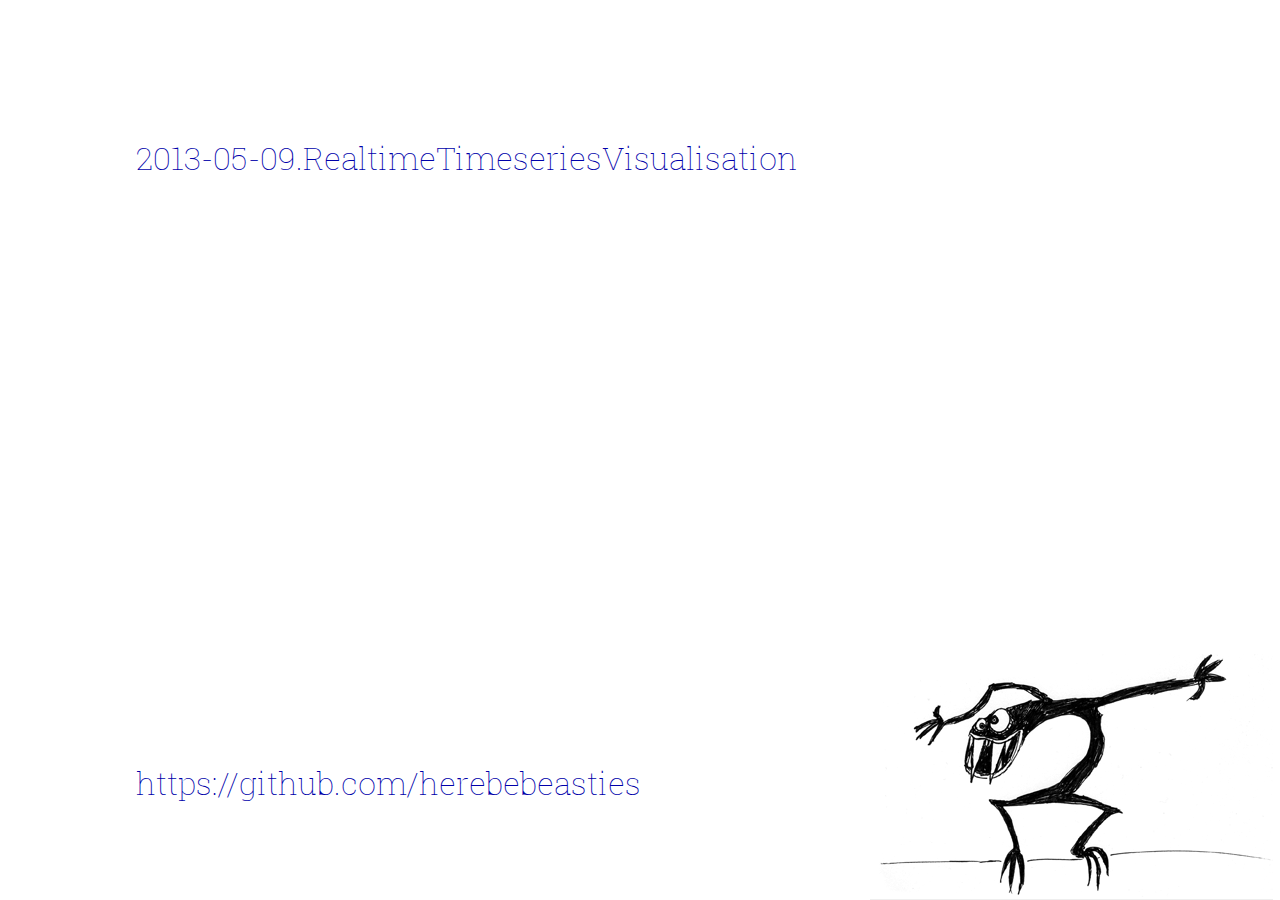
==== index.html @ 2f5669cb "D3.js London May" ====
<html>
<head>
	<link rel="stylesheet" href="style.css" />
</head>
<body class="reveal">
	<p><a href="/2013-05-09.RealtimeTimeseriesVisualisation/">2013-05-09.RealtimeTimeseriesVisualisation</a></p>
	<p id="herebebeasties"><a href="https://github.com/herebebeasties">https://github.com/herebebeasties</a></p>
</body>
</html>
---- style.css ----
@import url(http://fonts.googleapis.com/css?family=Roboto+Slab:300,100);

body {
	background: white url('common/monster-black.png') no-repeat bottom right !important;
  	font-family: "Roboto Slab", sans-serif;
    font-weight: 100;
    font-size: 2em;
    padding: 4em;
}

#herebebeasties {
	position: absolute;
	bottom: 2em;
}

a {
	color: #00a;
	text-decoration: none;
}

a:hover {
	color: #a00;
	text-shadow: 0 1px 5px #ccc;
}
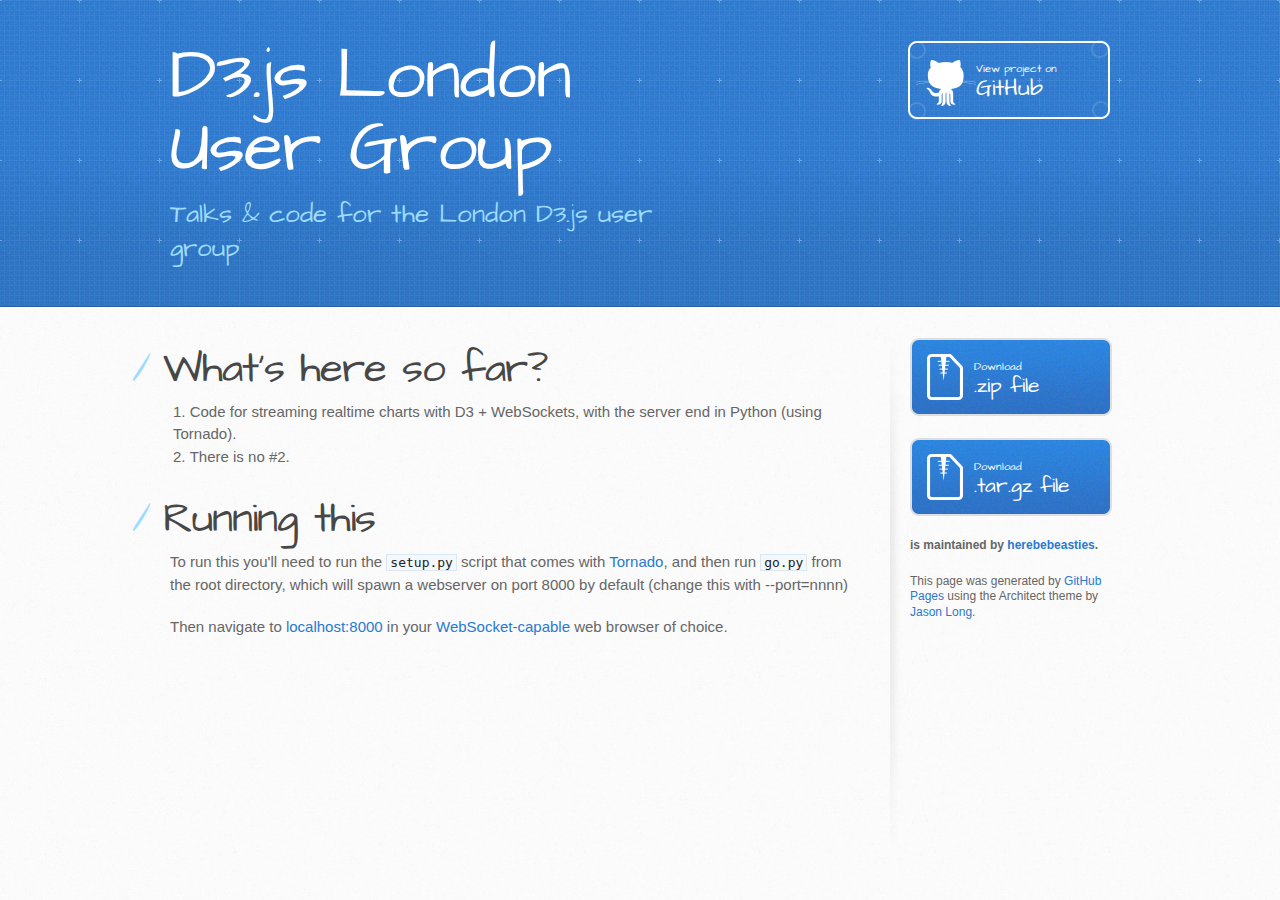
==== commit f93558f0: "Create gh-pages branch via GitHub" ====
--- a/index.html
+++ b/index.html
@@ -1,9 +1,65 @@
+<!DOCTYPE html>
 <html>
-<head>
-	<link rel="stylesheet" href="style.css" />
-</head>
-<body class="reveal">
-	<p><a href="/2013-05-09.RealtimeTimeseriesVisualisation/">2013-05-09.RealtimeTimeseriesVisualisation</a></p>
-	<p id="herebebeasties"><a href="https://github.com/herebebeasties">https://github.com/herebebeasties</a></p>
-</body>
-</html>
+  <head>
+    <meta charset='utf-8'>
+    <meta http-equiv="X-UA-Compatible" content="chrome=1">
+    <meta name="viewport" content="width=device-width, initial-scale=1, maximum-scale=1">
+    <link href='https://fonts.googleapis.com/css?family=Architects+Daughter' rel='stylesheet' type='text/css'>
+    <link rel="stylesheet" type="text/css" href="stylesheets/stylesheet.css" media="screen" />
+    <link rel="stylesheet" type="text/css" href="stylesheets/pygment_trac.css" media="screen" />
+    <link rel="stylesheet" type="text/css" href="stylesheets/print.css" media="print" />
+
+    <!--[if lt IE 9]>
+    <script src="//html5shiv.googlecode.com/svn/trunk/html5.js"></script>
+    <![endif]-->
+
+    <title>D3.js London User Group by herebebeasties</title>
+  </head>
+
+  <body>
+    <header>
+      <div class="inner">
+        <h1>D3.js London User Group</h1>
+        <h2>Talks &amp; code for the London D3.js user group</h2>
+        <a href="https://github.com/herebebeasties/D3.js-London-User-Group" class="button"><small>View project on</small>GitHub</a>
+      </div>
+    </header>
+
+    <div id="content-wrapper">
+      <div class="inner clearfix">
+        <section id="main-content">
+          <h1>What's here so far?</h1>
+
+<ol>
+<li>Code for streaming realtime charts with D3 + WebSockets, with the server end in Python (using Tornado).</li>
+<li>There is no #2.</li>
+</ol><h1>Running this</h1>
+
+<p>To run this you'll need to run the <code>setup.py</code> script that comes with
+<a href="http://www.tornadoweb.org">Tornado</a>, and then run <code>go.py</code> from the root directory, which will spawn
+a webserver on port 8000 by default (change this with --port=nnnn)</p>
+
+<p>Then navigate to <a href="http://localhost:8000">localhost:8000</a> in your <a href="http://caniuse.com/websockets">WebSocket-capable</a>
+web browser of choice.</p>
+        </section>
+
+        <aside id="sidebar">
+          <a href="https://github.com/herebebeasties/D3.js-London-User-Group/zipball/master" class="button">
+            <small>Download</small>
+            .zip file
+          </a>
+          <a href="https://github.com/herebebeasties/D3.js-London-User-Group/tarball/master" class="button">
+            <small>Download</small>
+            .tar.gz file
+          </a>
+
+          <p class="repo-owner"><a href="https://github.com/herebebeasties/D3.js-London-User-Group"></a> is maintained by <a href="https://github.com/herebebeasties">herebebeasties</a>.</p>
+
+          <p>This page was generated by <a href="pages.github.com">GitHub Pages</a> using the Architect theme by <a href="http://twitter.com/jasonlong">Jason Long</a>.</p>
+        </aside>
+      </div>
+    </div>
+
+  
+  </body>
+</html>--- a/stylesheets/stylesheet.css
+++ b/stylesheets/stylesheet.css
@@ -0,0 +1,479 @@
+/* http://meyerweb.com/eric/tools/css/reset/ 
+   v2.0 | 20110126
+   License: none (public domain)
+*/
+html, body, div, span, applet, object, iframe,
+h1, h2, h3, h4, h5, h6, p, blockquote, pre,
+a, abbr, acronym, address, big, cite, code,
+del, dfn, em, img, ins, kbd, q, s, samp,
+small, strike, strong, sub, sup, tt, var,
+b, u, i, center,
+dl, dt, dd, ol, ul, li,
+fieldset, form, label, legend,
+table, caption, tbody, tfoot, thead, tr, th, td,
+article, aside, canvas, details, embed, 
+figure, figcaption, footer, header, hgroup, 
+menu, nav, output, ruby, section, summary,
+time, mark, audio, video {
+	margin: 0;
+	padding: 0;
+	border: 0;
+	font-size: 100%;
+	font: inherit;
+	vertical-align: baseline;
+}
+/* HTML5 display-role reset for older browsers */
+article, aside, details, figcaption, figure, 
+footer, header, hgroup, menu, nav, section {
+	display: block;
+}
+body {
+	line-height: 1;
+}
+ol, ul {
+	list-style: none;
+}
+blockquote, q {
+	quotes: none;
+}
+blockquote:before, blockquote:after,
+q:before, q:after {
+	content: '';
+	content: none;
+}
+table {
+	border-collapse: collapse;
+	border-spacing: 0;
+}
+
+/* LAYOUT STYLES */
+body {
+  font-size: 15px;
+  line-height: 1.5; 
+  background: #fafafa url(../images/body-bg.jpg) 0 0 repeat;
+  font-family: 'Helvetica Neue', Helvetica, Arial, serif;
+  font-weight: 400;
+  color: #666;
+}
+
+a {
+  color: #2879d0;
+}
+a:hover {
+  color: #2268b2;
+}
+
+header {
+  padding-top: 40px;
+  padding-bottom: 40px;
+  font-family: 'Architects Daughter', 'Helvetica Neue', Helvetica, Arial, serif; 
+  background: #2e7bcf url(../images/header-bg.jpg) 0 0 repeat-x;
+  border-bottom: solid 1px #275da1;
+}
+
+header h1 {
+  letter-spacing: -1px;
+  font-size: 72px;
+  color: #fff;
+  line-height: 1;
+  margin-bottom: 0.2em;
+  width: 540px;
+}
+
+header h2 {
+  font-size: 26px;
+  color: #9ddcff;
+  font-weight: normal;
+  line-height: 1.3;
+  width: 540px;
+  letter-spacing: 0;
+}
+
+.inner {
+  position: relative;
+  width: 940px;
+  margin: 0 auto;
+}
+
+#content-wrapper {
+  border-top: solid 1px #fff;
+  padding-top: 30px;
+}
+
+#main-content {
+  width: 690px;
+  float: left;
+}
+
+#main-content img {
+  max-width: 100%;
+}
+
+aside#sidebar {
+  width: 200px;
+  padding-left: 20px;
+  min-height: 504px;
+  float: right;
+  background: transparent url(../images/sidebar-bg.jpg) 0 0 no-repeat;
+  font-size: 12px;
+  line-height: 1.3;
+}
+
+aside#sidebar p.repo-owner,
+aside#sidebar p.repo-owner a {
+  font-weight: bold;
+}
+
+#downloads {
+  margin-bottom: 40px;
+}
+
+a.button {
+  width: 134px;
+  height: 58px;
+  line-height: 1.2;
+  font-size: 23px;
+  color: #fff;
+  padding-left: 68px;
+  padding-top: 22px;
+  font-family: 'Architects Daughter', 'Helvetica Neue', Helvetica, Arial, serif; 
+}
+a.button small {
+  display: block;
+  font-size: 11px;
+}
+header a.button {
+  position: absolute;
+  right: 0;
+  top: 0;
+  background: transparent url(../images/github-button.png) 0 0 no-repeat;
+}
+aside a.button {
+  width: 138px;
+  padding-left: 64px;
+  display: block;
+  background: transparent url(../images/download-button.png) 0 0 no-repeat;
+  margin-bottom: 20px;
+  font-size: 21px;
+}
+
+code, pre {
+  font-family: Monaco, "Bitstream Vera Sans Mono", "Lucida Console", Terminal, monospace;
+  color: #222;
+  margin-bottom: 30px;
+  font-size: 13px;
+}
+
+code {
+  background-color: #f2f8fc;
+  border: solid 1px #dbe7f3;
+  padding: 0 3px;
+}
+
+pre {
+  padding: 20px;
+  background: #fff;
+  text-shadow: none;
+  overflow: auto;
+  border: solid 1px #f2f2f2;
+}
+pre code {
+  color: #2879d0;
+  background-color: #fff;
+  border: none;
+  padding: 0;
+}
+
+ul, ol, dl {
+  margin-bottom: 20px;
+}
+
+
+/* COMMON STYLES */
+
+hr {
+  height: 1px;
+  line-height: 1px;
+  margin-top: 1em;
+  padding-bottom: 1em;
+  border: none;
+  background: transparent url('../images/hr.png') 0 0 no-repeat;
+}
+
+table {
+  width: 100%;
+  border: 1px solid #ebebeb;
+}
+
+th {
+  font-weight: 500;
+}
+
+td {
+  border: 1px solid #ebebeb;
+  text-align: center; 
+  font-weight: 300;
+}
+
+form {
+  background: #f2f2f2;
+  padding: 20px;
+  
+}
+
+
+/* GENERAL ELEMENT TYPE STYLES */
+
+#main-content h1 {
+  font-family: 'Architects Daughter', 'Helvetica Neue', Helvetica, Arial, serif; 
+  font-size: 2.8em;
+  letter-spacing: -1px;
+  color: #474747;
+} 
+
+#main-content h1:before {
+  content: "/";
+  color: #9ddcff;
+  padding-right: 0.3em;
+  margin-left: -0.9em;
+}
+
+#main-content h2 {
+  font-family: 'Architects Daughter', 'Helvetica Neue', Helvetica, Arial, serif; 
+  font-size: 22px;
+  font-weight: bold;
+  margin-bottom: 8px;
+  color: #474747;
+} 
+#main-content h2:before {
+  content: "//";
+  color: #9ddcff;
+  padding-right: 0.3em;
+  margin-left: -1.5em;
+}
+
+#main-content h3 {
+  font-family: 'Architects Daughter', 'Helvetica Neue', Helvetica, Arial, serif; 
+  font-size: 18px;
+  font-weight: bold;
+  margin-top: 24px;
+  margin-bottom: 8px;
+  color: #474747;
+} 
+ 
+#main-content h3:before {
+  content: "///";
+  color: #9ddcff;
+  padding-right: 0.3em;
+  margin-left: -2em;
+}
+
+#main-content h4 {
+  font-family: 'Architects Daughter', 'Helvetica Neue', Helvetica, Arial, serif; 
+  font-size: 15px;
+  font-weight: bold;
+  color: #474747;
+} 
+
+h4:before {
+  content: "////";
+  color: #9ddcff;
+  padding-right: 0.3em;
+  margin-left: -2.8em;
+}
+
+#main-content h5 {
+  font-family: 'Architects Daughter', 'Helvetica Neue', Helvetica, Arial, serif; 
+  font-size: 14px;
+  color: #474747;
+} 
+h5:before {
+  content: "/////";
+  color: #9ddcff;
+  padding-right: 0.3em;
+  margin-left: -3.2em;
+}
+
+#main-content h6 {
+  font-family: 'Architects Daughter', 'Helvetica Neue', Helvetica, Arial, serif; 
+  font-size: .8em;
+  color: #474747;
+} 
+h6:before {
+  content: "//////";
+  color: #9ddcff;
+  padding-right: 0.3em;
+  margin-left: -3.7em;
+}
+
+p {
+  margin-bottom: 20px;
+}
+ 
+a {
+  text-decoration: none;
+}
+
+p a {
+  font-weight: 400;
+}
+
+blockquote {
+  font-size: 1.6em;
+  border-left: 10px solid #e9e9e9;
+  margin-bottom: 20px;
+  padding: 0 0 0 30px;
+}
+
+ul li {
+  list-style: disc inside;
+  padding-left: 20px;
+}
+
+ol li {
+  list-style: decimal inside;
+  padding-left: 3px;
+}
+
+dl dd {
+  font-style: italic;
+  font-weight: 100;
+}
+
+footer {
+  background: transparent url('../images/hr.png') 0 0 no-repeat;
+  margin-top: 40px;
+  padding-top: 20px;
+  padding-bottom: 30px;
+  font-size: 13px;
+  color: #aaa;
+}
+
+footer a {
+  color: #666;
+}
+footer a:hover {
+  color: #444;
+}
+
+/* MISC */
+.clearfix:after {
+  clear: both;
+  content: '.';
+  display: block;
+  visibility: hidden;
+  height: 0;
+}
+
+.clearfix {display: inline-block;}
+* html .clearfix {height: 1%;}
+.clearfix {display: block;}
+
+/* #Media Queries
+================================================== */
+
+/* Smaller than standard 960 (devices and browsers) */
+@media only screen and (max-width: 959px) {}
+
+/* Tablet Portrait size to standard 960 (devices and browsers) */
+@media only screen and (min-width: 768px) and (max-width: 959px) {
+  .inner {
+    width: 740px;
+  }
+  header h1, header h2 {
+    width: 340px;
+  }
+  header h1 {
+    font-size: 60px;
+  }
+  header h2 {
+    font-size: 30px;
+  }
+  #main-content {
+    width: 490px;
+  }
+  #main-content h1:before,
+  #main-content h2:before,
+  #main-content h3:before,
+  #main-content h4:before,
+  #main-content h5:before,
+  #main-content h6:before {
+    content: none;
+    padding-right: 0;
+    margin-left: 0;
+  }
+}
+
+/* All Mobile Sizes (devices and browser) */
+@media only screen and (max-width: 767px) {
+  .inner {
+    width: 93%;
+  }
+  header {
+    padding: 20px 0;
+  }
+  header .inner {
+    position: relative;
+  }
+  header h1, header h2 {
+    width: 100%;
+  }
+  header h1 {
+    font-size: 48px;
+  }
+  header h2 {
+    font-size: 24px;
+  }
+  header a.button {
+    background-image: none;
+    width: auto;
+    height: auto;
+    display: inline-block;
+    margin-top: 15px;
+    padding: 5px 10px;
+    position: relative;
+    text-align: center;
+    font-size: 13px;
+    line-height: 1;
+    background-color: #9ddcff;
+    color: #2879d0;
+    -moz-border-radius: 5px;
+    -webkit-border-radius: 5px;                     
+    border-radius: 5px;    
+  }
+  header a.button small {
+    font-size: 13px;
+    display: inline;
+  }
+  #main-content,
+  aside#sidebar {
+    float: none;
+    width: 100% ! important;
+  }
+  aside#sidebar {
+    background-image: none;
+    margin-top: 20px;
+    border-top: solid 1px #ddd;
+    padding: 20px 0;
+    min-height: 0;
+  }
+  aside#sidebar a.button {
+    display: none;
+  }
+  #main-content h1:before,
+  #main-content h2:before,
+  #main-content h3:before,
+  #main-content h4:before,
+  #main-content h5:before,
+  #main-content h6:before {
+    content: none;
+    padding-right: 0;
+    margin-left: 0;
+  }
+}
+
+/* Mobile Landscape Size to Tablet Portrait (devices and browsers) */
+@media only screen and (min-width: 480px) and (max-width: 767px) {}
+
+/* Mobile Portrait Size to Mobile Landscape Size (devices and browsers) */
+@media only screen and (max-width: 479px) {}
--- a/stylesheets/pygment_trac.css
+++ b/stylesheets/pygment_trac.css
@@ -0,0 +1,69 @@
+.highlight  { background: #ffffff; }
+.highlight .c { color: #999988; font-style: italic } /* Comment */
+.highlight .err { color: #a61717; background-color: #e3d2d2 } /* Error */
+.highlight .k { font-weight: bold } /* Keyword */
+.highlight .o { font-weight: bold } /* Operator */
+.highlight .cm { color: #999988; font-style: italic } /* Comment.Multiline */
+.highlight .cp { color: #999999; font-weight: bold } /* Comment.Preproc */
+.highlight .c1 { color: #999988; font-style: italic } /* Comment.Single */
+.highlight .cs { color: #999999; font-weight: bold; font-style: italic } /* Comment.Special */
+.highlight .gd { color: #000000; background-color: #ffdddd } /* Generic.Deleted */
+.highlight .gd .x { color: #000000; background-color: #ffaaaa } /* Generic.Deleted.Specific */
+.highlight .ge { font-style: italic } /* Generic.Emph */
+.highlight .gr { color: #aa0000 } /* Generic.Error */
+.highlight .gh { color: #999999 } /* Generic.Heading */
+.highlight .gi { color: #000000; background-color: #ddffdd } /* Generic.Inserted */
+.highlight .gi .x { color: #000000; background-color: #aaffaa } /* Generic.Inserted.Specific */
+.highlight .go { color: #888888 } /* Generic.Output */
+.highlight .gp { color: #555555 } /* Generic.Prompt */
+.highlight .gs { font-weight: bold } /* Generic.Strong */
+.highlight .gu { color: #800080; font-weight: bold; } /* Generic.Subheading */
+.highlight .gt { color: #aa0000 } /* Generic.Traceback */
+.highlight .kc { font-weight: bold } /* Keyword.Constant */
+.highlight .kd { font-weight: bold } /* Keyword.Declaration */
+.highlight .kn { font-weight: bold } /* Keyword.Namespace */
+.highlight .kp { font-weight: bold } /* Keyword.Pseudo */
+.highlight .kr { font-weight: bold } /* Keyword.Reserved */
+.highlight .kt { color: #445588; font-weight: bold } /* Keyword.Type */
+.highlight .m { color: #009999 } /* Literal.Number */
+.highlight .s { color: #d14 } /* Literal.String */
+.highlight .na { color: #008080 } /* Name.Attribute */
+.highlight .nb { color: #0086B3 } /* Name.Builtin */
+.highlight .nc { color: #445588; font-weight: bold } /* Name.Class */
+.highlight .no { color: #008080 } /* Name.Constant */
+.highlight .ni { color: #800080 } /* Name.Entity */
+.highlight .ne { color: #990000; font-weight: bold } /* Name.Exception */
+.highlight .nf { color: #990000; font-weight: bold } /* Name.Function */
+.highlight .nn { color: #555555 } /* Name.Namespace */
+.highlight .nt { color: #000080 } /* Name.Tag */
+.highlight .nv { color: #008080 } /* Name.Variable */
+.highlight .ow { font-weight: bold } /* Operator.Word */
+.highlight .w { color: #bbbbbb } /* Text.Whitespace */
+.highlight .mf { color: #009999 } /* Literal.Number.Float */
+.highlight .mh { color: #009999 } /* Literal.Number.Hex */
+.highlight .mi { color: #009999 } /* Literal.Number.Integer */
+.highlight .mo { color: #009999 } /* Literal.Number.Oct */
+.highlight .sb { color: #d14 } /* Literal.String.Backtick */
+.highlight .sc { color: #d14 } /* Literal.String.Char */
+.highlight .sd { color: #d14 } /* Literal.String.Doc */
+.highlight .s2 { color: #d14 } /* Literal.String.Double */
+.highlight .se { color: #d14 } /* Literal.String.Escape */
+.highlight .sh { color: #d14 } /* Literal.String.Heredoc */
+.highlight .si { color: #d14 } /* Literal.String.Interpol */
+.highlight .sx { color: #d14 } /* Literal.String.Other */
+.highlight .sr { color: #009926 } /* Literal.String.Regex */
+.highlight .s1 { color: #d14 } /* Literal.String.Single */
+.highlight .ss { color: #990073 } /* Literal.String.Symbol */
+.highlight .bp { color: #999999 } /* Name.Builtin.Pseudo */
+.highlight .vc { color: #008080 } /* Name.Variable.Class */
+.highlight .vg { color: #008080 } /* Name.Variable.Global */
+.highlight .vi { color: #008080 } /* Name.Variable.Instance */
+.highlight .il { color: #009999 } /* Literal.Number.Integer.Long */
+
+.type-csharp .highlight .k { color: #0000FF }
+.type-csharp .highlight .kt { color: #0000FF }
+.type-csharp .highlight .nf { color: #000000; font-weight: normal }
+.type-csharp .highlight .nc { color: #2B91AF }
+.type-csharp .highlight .nn { color: #000000 }
+.type-csharp .highlight .s { color: #A31515 }
+.type-csharp .highlight .sc { color: #A31515 }
--- a/stylesheets/print.css
+++ b/stylesheets/print.css
@@ -0,0 +1,226 @@
+html, body, div, span, applet, object, iframe,
+h1, h2, h3, h4, h5, h6, p, blockquote, pre,
+a, abbr, acronym, address, big, cite, code,
+del, dfn, em, img, ins, kbd, q, s, samp,
+small, strike, strong, sub, sup, tt, var,
+b, u, i, center,
+dl, dt, dd, ol, ul, li,
+fieldset, form, label, legend,
+table, caption, tbody, tfoot, thead, tr, th, td,
+article, aside, canvas, details, embed, 
+figure, figcaption, footer, header, hgroup, 
+menu, nav, output, ruby, section, summary,
+time, mark, audio, video {
+  margin: 0;
+  padding: 0;
+  border: 0;
+  font-size: 100%;
+  font: inherit;
+  vertical-align: baseline;
+}
+/* HTML5 display-role reset for older browsers */
+article, aside, details, figcaption, figure, 
+footer, header, hgroup, menu, nav, section {
+  display: block;
+}
+body {
+  line-height: 1;
+}
+ol, ul {
+  list-style: none;
+}
+blockquote, q {
+  quotes: none;
+}
+blockquote:before, blockquote:after,
+q:before, q:after {
+  content: '';
+  content: none;
+}
+table {
+  border-collapse: collapse;
+  border-spacing: 0;
+}
+body {
+  font-size: 13px;
+  line-height: 1.5; 
+  font-family: 'Helvetica Neue', Helvetica, Arial, serif;
+  color: #000;
+}
+
+a {
+  color: #d5000d;
+  font-weight: bold;
+}
+
+header {
+  padding-top: 35px;
+  padding-bottom: 10px;
+}
+
+header h1 {
+  font-weight: bold;
+  letter-spacing: -1px;
+  font-size: 48px;
+  color: #303030;
+  line-height: 1.2;
+}
+
+header h2 {
+  letter-spacing: -1px;
+  font-size: 24px;
+  color: #aaa;
+  font-weight: normal;
+  line-height: 1.3;
+}
+#downloads {
+  display: none;
+}
+#main_content {
+  padding-top: 20px;
+}
+
+code, pre {
+  font-family: Monaco, "Bitstream Vera Sans Mono", "Lucida Console", Terminal;
+  color: #222;
+  margin-bottom: 30px;
+  font-size: 12px;
+}
+
+code {
+  padding: 0 3px;
+}
+
+pre {
+  border: solid 1px #ddd;
+  padding: 20px;
+  overflow: auto;
+}
+pre code {
+  padding: 0;
+}
+
+ul, ol, dl {
+  margin-bottom: 20px;
+}
+
+
+/* COMMON STYLES */
+
+table {
+  width: 100%;
+  border: 1px solid #ebebeb;
+}
+
+th {
+  font-weight: 500;
+}
+
+td {
+  border: 1px solid #ebebeb;
+  text-align: center; 
+  font-weight: 300;
+}
+
+form {
+  background: #f2f2f2;
+  padding: 20px;
+  
+}
+
+
+/* GENERAL ELEMENT TYPE STYLES */
+
+h1 {
+  font-size: 2.8em;
+} 
+
+h2 {
+  font-size: 22px;
+  font-weight: bold;
+  color: #303030;
+  margin-bottom: 8px;
+} 
+
+h3 {
+  color: #d5000d;
+  font-size: 18px;
+  font-weight: bold;
+  margin-bottom: 8px;
+} 
+ 
+h4 {
+  font-size: 16px;
+  color: #303030;
+  font-weight: bold;
+} 
+
+h5 {
+  font-size: 1em;
+  color: #303030;
+} 
+
+h6 {
+  font-size: .8em;
+  color: #303030;
+} 
+
+p {
+  font-weight: 300;
+  margin-bottom: 20px;
+}
+ 
+a {
+  text-decoration: none;
+}
+
+p a {
+  font-weight: 400;
+}
+
+blockquote {
+  font-size: 1.6em;
+  border-left: 10px solid #e9e9e9;
+  margin-bottom: 20px;
+  padding: 0 0 0 30px;
+}
+
+ul li {
+  list-style: disc inside;
+  padding-left: 20px;
+}
+
+ol li {
+  list-style: decimal inside;
+  padding-left: 3px;
+}
+
+dl dd {
+  font-style: italic;
+  font-weight: 100;
+}
+
+footer {
+  margin-top: 40px;
+  padding-top: 20px;
+  padding-bottom: 30px;
+  font-size: 13px;
+  color: #aaa;
+}
+
+footer a {
+  color: #666;
+}
+
+/* MISC */
+.clearfix:after {
+  clear: both;
+  content: '.';
+  display: block;
+  visibility: hidden;
+  height: 0;
+}
+
+.clearfix {display: inline-block;}
+* html .clearfix {height: 1%;}
+.clearfix {display: block;}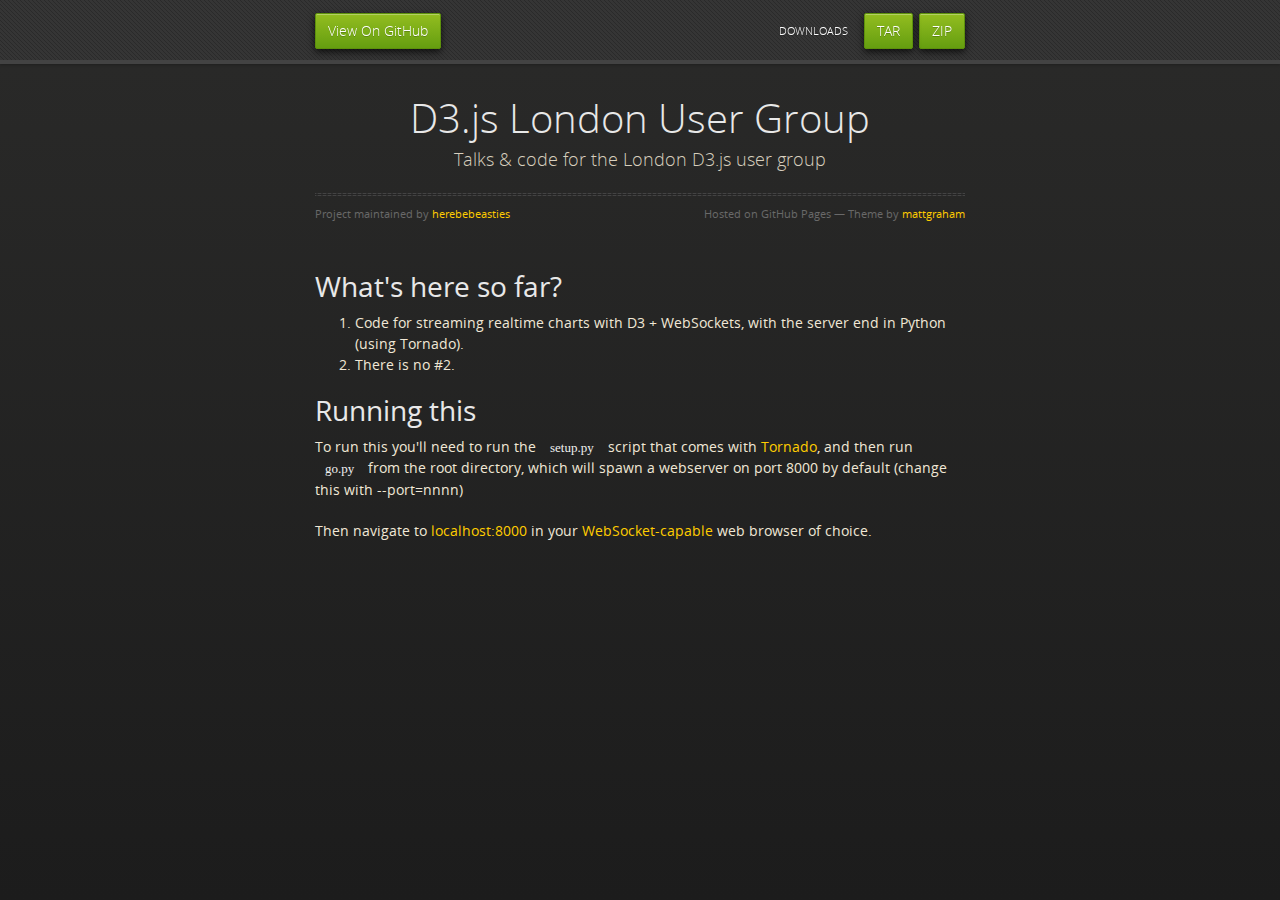
==== commit ee2f72f4: "Create gh-pages branch via GitHub" ====
--- a/index.html
+++ b/index.html
@@ -1,34 +1,44 @@
-<!DOCTYPE html>
+<!doctype html>
 <html>
   <head>
-    <meta charset='utf-8'>
+    <meta charset="utf-8">
     <meta http-equiv="X-UA-Compatible" content="chrome=1">
-    <meta name="viewport" content="width=device-width, initial-scale=1, maximum-scale=1">
-    <link href='https://fonts.googleapis.com/css?family=Architects+Daughter' rel='stylesheet' type='text/css'>
-    <link rel="stylesheet" type="text/css" href="stylesheets/stylesheet.css" media="screen" />
-    <link rel="stylesheet" type="text/css" href="stylesheets/pygment_trac.css" media="screen" />
-    <link rel="stylesheet" type="text/css" href="stylesheets/print.css" media="print" />
+    <title>D3.js London User Group by herebebeasties</title>
+    <link rel="stylesheet" href="stylesheets/styles.css">
+    <link rel="stylesheet" href="stylesheets/pygment_trac.css">
+    <script src="https://ajax.googleapis.com/ajax/libs/jquery/1.7.1/jquery.min.js"></script>
+    <script src="javascripts/respond.js"></script>
+    <!--[if lt IE 9]>
+      <script src="//html5shiv.googlecode.com/svn/trunk/html5.js"></script>
+    <![endif]-->
+    <!--[if lt IE 8]>
+    <link rel="stylesheet" href="stylesheets/ie.css">
+    <![endif]-->
+    <meta name="viewport" content="width=device-width, initial-scale=1, user-scalable=no">
 
-    <!--[if lt IE 9]>
-    <script src="//html5shiv.googlecode.com/svn/trunk/html5.js"></script>
-    <![endif]-->
+  </head>
+  <body>
+      <div id="header">
+        <nav>
+          <li class="fork"><a href="https://github.com/herebebeasties/D3.js-London-User-Group">View On GitHub</a></li>
+          <li class="downloads"><a href="https://github.com/herebebeasties/D3.js-London-User-Group/zipball/master">ZIP</a></li>
+          <li class="downloads"><a href="https://github.com/herebebeasties/D3.js-London-User-Group/tarball/master">TAR</a></li>
+          <li class="title">DOWNLOADS</li>
+        </nav>
+      </div><!-- end header -->
 
-    <title>D3.js London User Group by herebebeasties</title>
-  </head>
+    <div class="wrapper">
 
-  <body>
-    <header>
-      <div class="inner">
-        <h1>D3.js London User Group</h1>
-        <h2>Talks &amp; code for the London D3.js user group</h2>
-        <a href="https://github.com/herebebeasties/D3.js-London-User-Group" class="button"><small>View project on</small>GitHub</a>
-      </div>
-    </header>
+      <section>
+        <div id="title">
+          <h1>D3.js London User Group</h1>
+          <p>Talks &amp; code for the London D3.js user group</p>
+          <hr>
+          <span class="credits left">Project maintained by <a href="https://github.com/herebebeasties">herebebeasties</a></span>
+          <span class="credits right">Hosted on GitHub Pages &mdash; Theme by <a href="http://twitter.com/#!/michigangraham">mattgraham</a></span>
+        </div>
 
-    <div id="content-wrapper">
-      <div class="inner clearfix">
-        <section id="main-content">
-          <h1>What's here so far?</h1>
+        <h1>What's here so far?</h1>
 
 <ol>
 <li>Code for streaming realtime charts with D3 + WebSockets, with the server end in Python (using Tornado).</li>
@@ -41,25 +51,10 @@
 
 <p>Then navigate to <a href="http://localhost:8000">localhost:8000</a> in your <a href="http://caniuse.com/websockets">WebSocket-capable</a>
 web browser of choice.</p>
-        </section>
+      </section>
 
-        <aside id="sidebar">
-          <a href="https://github.com/herebebeasties/D3.js-London-User-Group/zipball/master" class="button">
-            <small>Download</small>
-            .zip file
-          </a>
-          <a href="https://github.com/herebebeasties/D3.js-London-User-Group/tarball/master" class="button">
-            <small>Download</small>
-            .tar.gz file
-          </a>
-
-          <p class="repo-owner"><a href="https://github.com/herebebeasties/D3.js-London-User-Group"></a> is maintained by <a href="https://github.com/herebebeasties">herebebeasties</a>.</p>
-
-          <p>This page was generated by <a href="pages.github.com">GitHub Pages</a> using the Architect theme by <a href="http://twitter.com/jasonlong">Jason Long</a>.</p>
-        </aside>
-      </div>
     </div>
-
-  
+    <!--[if !IE]><script>fixScale(document);</script><![endif]-->
+    
   </body>
 </html>--- a/stylesheets/styles.css
+++ b/stylesheets/styles.css
@@ -0,0 +1,851 @@
+@font-face {
+  font-family: 'OpenSansLight';
+  src: url("../fonts/OpenSans-Light-webfont.eot");
+  src: url("../fonts/OpenSans-Light-webfont.eot?#iefix") format("embedded-opentype"), url("../fonts/OpenSans-Light-webfont.woff") format("woff"), url("../fonts/OpenSans-Light-webfont.ttf") format("truetype"), url("../fonts/OpenSans-Light-webfont.svg#OpenSansLight") format("svg");
+  font-weight: normal;
+  font-style: normal;
+}
+
+@font-face {
+  font-family: 'OpenSansLightItalic';
+  src: url("../fonts/OpenSans-LightItalic-webfont.eot");
+  src: url("../fonts/OpenSans-LightItalic-webfont.eot?#iefix") format("embedded-opentype"), url("../fonts/OpenSans-LightItalic-webfont.woff") format("woff"), url("../fonts/OpenSans-LightItalic-webfont.ttf") format("truetype"), url("../fonts/OpenSans-LightItalic-webfont.svg#OpenSansLightItalic") format("svg");
+  font-weight: normal;
+  font-style: normal;
+}
+
+@font-face {
+  font-family: 'OpenSansRegular';
+  src: url("../fonts/OpenSans-Regular-webfont.eot");
+  src: url("../fonts/OpenSans-Regular-webfont.eot?#iefix") format("embedded-opentype"), url("../fonts/OpenSans-Regular-webfont.woff") format("woff"), url("../fonts/OpenSans-Regular-webfont.ttf") format("truetype"), url("../fonts/OpenSans-Regular-webfont.svg#OpenSansRegular") format("svg");
+  font-weight: normal;
+  font-style: normal;
+  -webkit-font-smoothing: antialiased;
+}
+
+@font-face {
+  font-family: 'OpenSansItalic';
+  src: url("../fonts/OpenSans-Italic-webfont.eot");
+  src: url("../fonts/OpenSans-Italic-webfont.eot?#iefix") format("embedded-opentype"), url("../fonts/OpenSans-Italic-webfont.woff") format("woff"), url("../fonts/OpenSans-Italic-webfont.ttf") format("truetype"), url("../fonts/OpenSans-Italic-webfont.svg#OpenSansItalic") format("svg");
+  font-weight: normal;
+  font-style: normal;
+  -webkit-font-smoothing: antialiased;
+}
+
+@font-face {
+  font-family: 'OpenSansSemibold';
+  src: url("../fonts/OpenSans-Semibold-webfont.eot");
+  src: url("../fonts/OpenSans-Semibold-webfont.eot?#iefix") format("embedded-opentype"), url("../fonts/OpenSans-Semibold-webfont.woff") format("woff"), url("../fonts/OpenSans-Semibold-webfont.ttf") format("truetype"), url("../fonts/OpenSans-Semibold-webfont.svg#OpenSansSemibold") format("svg");
+  font-weight: normal;
+  font-style: normal;
+  -webkit-font-smoothing: antialiased;
+}
+
+@font-face {
+  font-family: 'OpenSansSemiboldItalic';
+  src: url("../fonts/OpenSans-SemiboldItalic-webfont.eot");
+  src: url("../fonts/OpenSans-SemiboldItalic-webfont.eot?#iefix") format("embedded-opentype"), url("../fonts/OpenSans-SemiboldItalic-webfont.woff") format("woff"), url("../fonts/OpenSans-SemiboldItalic-webfont.ttf") format("truetype"), url("../fonts/OpenSans-SemiboldItalic-webfont.svg#OpenSansSemiboldItalic") format("svg");
+  font-weight: normal;
+  font-style: normal;
+  -webkit-font-smoothing: antialiased;
+}
+
+@font-face {
+  font-family: 'OpenSansBold';
+  src: url("../fonts/OpenSans-Bold-webfont.eot");
+  src: url("../fonts/OpenSans-Bold-webfont.eot?#iefix") format("embedded-opentype"), url("../fonts/OpenSans-Bold-webfont.woff") format("woff"), url("../fonts/OpenSans-Bold-webfont.ttf") format("truetype"), url("../fonts/OpenSans-Bold-webfont.svg#OpenSansBold") format("svg");
+  font-weight: normal;
+  font-style: normal;
+  -webkit-font-smoothing: antialiased;
+}
+
+@font-face {
+  font-family: 'OpenSansBoldItalic';
+  src: url("../fonts/OpenSans-BoldItalic-webfont.eot");
+  src: url("../fonts/OpenSans-BoldItalic-webfont.eot?#iefix") format("embedded-opentype"), url("../fonts/OpenSans-BoldItalic-webfont.woff") format("woff"), url("../fonts/OpenSans-BoldItalic-webfont.ttf") format("truetype"), url("../fonts/OpenSans-BoldItalic-webfont.svg#OpenSansBoldItalic") format("svg");
+  font-weight: normal;
+  font-style: normal;
+  -webkit-font-smoothing: antialiased;
+}
+
+/* normalize.css 2012-02-07T12:37 UTC - http://github.com/necolas/normalize.css */
+/* =============================================================================
+   HTML5 display definitions
+   ========================================================================== */
+/*
+ * Corrects block display not defined in IE6/7/8/9 & FF3
+ */
+article,
+aside,
+details,
+figcaption,
+figure,
+footer,
+header,
+hgroup,
+nav,
+section,
+summary {
+  display: block;
+}
+
+/*
+ * Corrects inline-block display not defined in IE6/7/8/9 & FF3
+ */
+audio,
+canvas,
+video {
+  display: inline-block;
+  *display: inline;
+  *zoom: 1;
+}
+
+/*
+ * Prevents modern browsers from displaying 'audio' without controls
+ */
+audio:not([controls]) {
+  display: none;
+}
+
+/*
+ * Addresses styling for 'hidden' attribute not present in IE7/8/9, FF3, S4
+ * Known issue: no IE6 support
+ */
+[hidden] {
+  display: none;
+}
+
+/* =============================================================================
+   Base
+   ========================================================================== */
+/*
+ * 1. Corrects text resizing oddly in IE6/7 when body font-size is set using em units
+ *    http://clagnut.com/blog/348/#c790
+ * 2. Prevents iOS text size adjust after orientation change, without disabling user zoom
+ *    www.456bereastreet.com/archive/201012/controlling_text_size_in_safari_for_ios_without_disabling_user_zoom/
+ */
+html {
+  font-size: 100%;
+  /* 1 */
+  -webkit-text-size-adjust: 100%;
+  /* 2 */
+  -ms-text-size-adjust: 100%;
+  /* 2 */
+}
+
+/*
+ * Addresses font-family inconsistency between 'textarea' and other form elements.
+ */
+html,
+button,
+input,
+select,
+textarea {
+  font-family: sans-serif;
+}
+
+/*
+ * Addresses margins handled incorrectly in IE6/7
+ */
+body {
+  margin: 0;
+}
+
+/* =============================================================================
+   Links
+   ========================================================================== */
+/*
+ * Addresses outline displayed oddly in Chrome
+ */
+a:focus {
+  outline: thin dotted;
+}
+
+/*
+ * Improves readability when focused and also mouse hovered in all browsers
+ * people.opera.com/patrickl/experiments/keyboard/test
+ */
+a:hover,
+a:active {
+  outline: 0;
+}
+
+/* =============================================================================
+   Typography
+   ========================================================================== */
+/*
+ * Addresses font sizes and margins set differently in IE6/7
+ * Addresses font sizes within 'section' and 'article' in FF4+, Chrome, S5
+ */
+h1 {
+  font-size: 2em;
+  margin: 0.67em 0;
+}
+
+h2 {
+  font-size: 1.5em;
+  margin: 0.83em 0;
+}
+
+h3 {
+  font-size: 1.17em;
+  margin: 1em 0;
+}
+
+h4 {
+  font-size: 1em;
+  margin: 1.33em 0;
+}
+
+h5 {
+  font-size: 0.83em;
+  margin: 1.67em 0;
+}
+
+h6 {
+  font-size: 0.75em;
+  margin: 2.33em 0;
+}
+
+/*
+ * Addresses styling not present in IE7/8/9, S5, Chrome
+ */
+abbr[title] {
+  border-bottom: 1px dotted;
+}
+
+/*
+ * Addresses style set to 'bolder' in FF3+, S4/5, Chrome
+*/
+b,
+strong {
+  font-weight: bold;
+}
+
+blockquote {
+  margin: 1em 40px;
+}
+
+/*
+ * Addresses styling not present in S5, Chrome
+ */
+dfn {
+  font-style: italic;
+}
+
+/*
+ * Addresses styling not present in IE6/7/8/9
+ */
+mark {
+  background: #ff0;
+  color: #000;
+}
+
+/*
+ * Addresses margins set differently in IE6/7
+ */
+p,
+pre {
+  margin: 1em 0;
+}
+
+/*
+ * Corrects font family set oddly in IE6, S4/5, Chrome
+ * en.wikipedia.org/wiki/User:Davidgothberg/Test59
+ */
+pre,
+code,
+kbd,
+samp {
+  font-family: monospace, serif;
+  _font-family: 'courier new', monospace;
+  font-size: 1em;
+}
+
+/*
+ * 1. Addresses CSS quotes not supported in IE6/7
+ * 2. Addresses quote property not supported in S4
+ */
+/* 1 */
+q {
+  quotes: none;
+}
+
+/* 2 */
+q:before,
+q:after {
+  content: '';
+  content: none;
+}
+
+small {
+  font-size: 75%;
+}
+
+/*
+ * Prevents sub and sup affecting line-height in all browsers
+ * gist.github.com/413930
+ */
+sub,
+sup {
+  font-size: 75%;
+  line-height: 0;
+  position: relative;
+  vertical-align: baseline;
+}
+
+sup {
+  top: -0.5em;
+}
+
+sub {
+  bottom: -0.25em;
+}
+
+/* =============================================================================
+   Lists
+   ========================================================================== */
+/*
+ * Addresses margins set differently in IE6/7
+ */
+dl,
+menu,
+ol,
+ul {
+  margin: 1em 0;
+}
+
+dd {
+  margin: 0 0 0 40px;
+}
+
+/*
+ * Addresses paddings set differently in IE6/7
+ */
+menu,
+ol,
+ul {
+  padding: 0 0 0 40px;
+}
+
+/*
+ * Corrects list images handled incorrectly in IE7
+ */
+nav ul,
+nav ol {
+  list-style: none;
+  list-style-image: none;
+}
+
+/* =============================================================================
+   Embedded content
+   ========================================================================== */
+/*
+ * 1. Removes border when inside 'a' element in IE6/7/8/9, FF3
+ * 2. Improves image quality when scaled in IE7
+ *    code.flickr.com/blog/2008/11/12/on-ui-quality-the-little-things-client-side-image-resizing/
+ */
+img {
+  border: 0;
+  /* 1 */
+  -ms-interpolation-mode: bicubic;
+  /* 2 */
+}
+
+/*
+ * Corrects overflow displayed oddly in IE9
+ */
+svg:not(:root) {
+  overflow: hidden;
+}
+
+/* =============================================================================
+   Figures
+   ========================================================================== */
+/*
+ * Addresses margin not present in IE6/7/8/9, S5, O11
+ */
+figure {
+  margin: 0;
+}
+
+/* =============================================================================
+   Forms
+   ========================================================================== */
+/*
+ * Corrects margin displayed oddly in IE6/7
+ */
+form {
+  margin: 0;
+}
+
+/*
+ * Define consistent border, margin, and padding
+ */
+fieldset {
+  border: 1px solid #c0c0c0;
+  margin: 0 2px;
+  padding: 0.35em 0.625em 0.75em;
+}
+
+/*
+ * 1. Corrects color not being inherited in IE6/7/8/9
+ * 2. Corrects text not wrapping in FF3 
+ * 3. Corrects alignment displayed oddly in IE6/7
+ */
+legend {
+  border: 0;
+  /* 1 */
+  padding: 0;
+  white-space: normal;
+  /* 2 */
+  *margin-left: -7px;
+  /* 3 */
+}
+
+/*
+ * 1. Corrects font size not being inherited in all browsers
+ * 2. Addresses margins set differently in IE6/7, FF3+, S5, Chrome
+ * 3. Improves appearance and consistency in all browsers
+ */
+button,
+input,
+select,
+textarea {
+  font-size: 100%;
+  /* 1 */
+  margin: 0;
+  /* 2 */
+  vertical-align: baseline;
+  /* 3 */
+  *vertical-align: middle;
+  /* 3 */
+}
+
+/*
+ * Addresses FF3/4 setting line-height on 'input' using !important in the UA stylesheet
+ */
+button,
+input {
+  line-height: normal;
+  /* 1 */
+}
+
+/*
+ * 1. Improves usability and consistency of cursor style between image-type 'input' and others
+ * 2. Corrects inability to style clickable 'input' types in iOS
+ * 3. Removes inner spacing in IE7 without affecting normal text inputs
+ *    Known issue: inner spacing remains in IE6
+ */
+button,
+input[type="button"],
+input[type="reset"],
+input[type="submit"] {
+  cursor: pointer;
+  /* 1 */
+  -webkit-appearance: button;
+  /* 2 */
+  *overflow: visible;
+  /* 3 */
+}
+
+/*
+ * Re-set default cursor for disabled elements
+ */
+button[disabled],
+input[disabled] {
+  cursor: default;
+}
+
+/*
+ * 1. Addresses box sizing set to content-box in IE8/9
+ * 2. Removes excess padding in IE8/9
+ * 3. Removes excess padding in IE7
+      Known issue: excess padding remains in IE6
+ */
+input[type="checkbox"],
+input[type="radio"] {
+  box-sizing: border-box;
+  /* 1 */
+  padding: 0;
+  /* 2 */
+  *height: 13px;
+  /* 3 */
+  *width: 13px;
+  /* 3 */
+}
+
+/*
+ * 1. Addresses appearance set to searchfield in S5, Chrome
+ * 2. Addresses box-sizing set to border-box in S5, Chrome (include -moz to future-proof)
+ */
+input[type="search"] {
+  -webkit-appearance: textfield;
+  /* 1 */
+  -moz-box-sizing: content-box;
+  -webkit-box-sizing: content-box;
+  /* 2 */
+  box-sizing: content-box;
+}
+
+/*
+ * Removes inner padding and search cancel button in S5, Chrome on OS X
+ */
+input[type="search"]::-webkit-search-decoration,
+input[type="search"]::-webkit-search-cancel-button {
+  -webkit-appearance: none;
+}
+
+/*
+ * Removes inner padding and border in FF3+
+ * www.sitepen.com/blog/2008/05/14/the-devils-in-the-details-fixing-dojos-toolbar-buttons/
+ */
+button::-moz-focus-inner,
+input::-moz-focus-inner {
+  border: 0;
+  padding: 0;
+}
+
+/*
+ * 1. Removes default vertical scrollbar in IE6/7/8/9
+ * 2. Improves readability and alignment in all browsers
+ */
+textarea {
+  overflow: auto;
+  /* 1 */
+  vertical-align: top;
+  /* 2 */
+}
+
+/* =============================================================================
+   Tables
+   ========================================================================== */
+/*
+ * Remove most spacing between table cells
+ */
+table {
+  border-collapse: collapse;
+  border-spacing: 0;
+}
+
+body {
+  padding: 0px 0 20px 0px;
+  margin: 0px;
+  font: 14px/1.5 "OpenSansRegular", "Helvetica Neue", Helvetica, Arial, sans-serif;
+  color: #f0e7d5;
+  font-weight: normal;
+  background: #252525;
+  background-attachment: fixed !important;
+  background: -webkit-gradient(linear, 50% 0%, 50% 100%, color-stop(0%, #2a2a29), color-stop(100%, #1c1c1c));
+  background: -webkit-linear-gradient(#2a2a29, #1c1c1c);
+  background: -moz-linear-gradient(#2a2a29, #1c1c1c);
+  background: -o-linear-gradient(#2a2a29, #1c1c1c);
+  background: -ms-linear-gradient(#2a2a29, #1c1c1c);
+  background: linear-gradient(#2a2a29, #1c1c1c);
+}
+
+h1, h2, h3, h4, h5, h6 {
+  color: #e8e8e8;
+  margin: 0 0 10px;
+  font-family: 'OpenSansRegular', "Helvetica Neue", Helvetica, Arial, sans-serif;
+  font-weight: normal;
+}
+
+p, ul, ol, table, pre, dl {
+  margin: 0 0 20px;
+}
+
+h1, h2, h3 {
+  line-height: 1.1;
+}
+
+h1 {
+  font-size: 28px;
+}
+
+h2 {
+  font-size: 24px;
+}
+
+h4, h5, h6 {
+  color: #e8e8e8;
+}
+
+h3 {
+  font-size: 18px;
+  line-height: 24px;
+  font-family: 'OpenSansRegular', "Helvetica Neue", Helvetica, Arial, sans-serif !important;
+  font-weight: normal;
+  color: #b6b6b6;
+}
+
+a {
+  color: #ffcc00;
+  font-weight: 400;
+  text-decoration: none;
+}
+a:hover {
+  color: #ffeb9b;
+}
+
+a small {
+  font-size: 11px;
+  color: #666;
+  margin-top: -0.6em;
+  display: block;
+}
+
+ul {
+  list-style-image: url("../images/bullet.png");
+}
+
+strong {
+  font-family: 'OpenSansBold', "Helvetica Neue", Helvetica, Arial, sans-serif !important;
+  font-weight: normal;
+}
+
+.wrapper {
+  max-width: 650px;
+  margin: 0 auto;
+  position: relative;
+  padding: 0 20px;
+}
+
+section img {
+  max-width: 100%;
+}
+
+blockquote {
+  border-left: 3px solid #ffcc00;
+  margin: 0;
+  padding: 0 0 0 20px;
+  font-style: italic;
+}
+
+code {
+  font-family: "Lucida Sans", Monaco, Bitstream Vera Sans Mono, Lucida Console, Terminal;
+  color: #efefef;
+  font-size: 13px;
+  margin: 0 4px;
+  padding: 4px 6px;
+  -moz-border-radius: 2px;
+  -webkit-border-radius: 2px;
+  -o-border-radius: 2px;
+  -ms-border-radius: 2px;
+  -khtml-border-radius: 2px;
+  border-radius: 2px;
+}
+
+pre {
+  padding: 8px 15px;
+  background: #191919;
+  -moz-border-radius: 2px;
+  -webkit-border-radius: 2px;
+  -o-border-radius: 2px;
+  -ms-border-radius: 2px;
+  -khtml-border-radius: 2px;
+  border-radius: 2px;
+  border: 1px solid #121212;
+  -moz-box-shadow: inset 0 1px 3px rgba(0, 0, 0, 0.3);
+  -webkit-box-shadow: inset 0 1px 3px rgba(0, 0, 0, 0.3);
+  -o-box-shadow: inset 0 1px 3px rgba(0, 0, 0, 0.3);
+  box-shadow: inset 0 1px 3px rgba(0, 0, 0, 0.3);
+  overflow: auto;
+  overflow-y: hidden;
+}
+pre code {
+  color: #efefef;
+  text-shadow: 0px 1px 0px #000;
+  margin: 0;
+  padding: 0;
+}
+
+table {
+  width: 100%;
+  border-collapse: collapse;
+}
+
+th {
+  text-align: left;
+  padding: 5px 10px;
+  border-bottom: 1px solid #434343;
+  color: #b6b6b6;
+  font-family: 'OpenSansSemibold', "Helvetica Neue", Helvetica, Arial, sans-serif !important;
+  font-weight: normal;
+}
+
+td {
+  text-align: left;
+  padding: 5px 10px;
+  border-bottom: 1px solid #434343;
+}
+
+hr {
+  border: 0;
+  outline: none;
+  height: 3px;
+  background: transparent url("../images/hr.gif") center center repeat-x;
+  margin: 0 0 20px;
+}
+
+dt {
+  color: #F0E7D5;
+  font-family: 'OpenSansSemibold', "Helvetica Neue", Helvetica, Arial, sans-serif !important;
+  font-weight: normal;
+}
+
+#header {
+  z-index: 100;
+  left: 0;
+  top: 0px;
+  height: 60px;
+  width: 100%;
+  position: fixed;
+  background: url(../images/nav-bg.gif) #353535;
+  border-bottom: 4px solid #434343;
+  -moz-box-shadow: 0px 1px 3px rgba(0, 0, 0, 0.25);
+  -webkit-box-shadow: 0px 1px 3px rgba(0, 0, 0, 0.25);
+  -o-box-shadow: 0px 1px 3px rgba(0, 0, 0, 0.25);
+  box-shadow: 0px 1px 3px rgba(0, 0, 0, 0.25);
+}
+#header nav {
+  max-width: 650px;
+  margin: 0 auto;
+  padding: 0 10px;
+  background: blue;
+  margin: 6px auto;
+}
+#header nav li {
+  font-family: 'OpenSansLight', "Helvetica Neue", Helvetica, Arial, sans-serif;
+  font-weight: normal;
+  list-style: none;
+  display: inline;
+  color: white;
+  line-height: 50px;
+  text-shadow: 0px 1px 0px rgba(0, 0, 0, 0.2);
+  font-size: 14px;
+}
+#header nav li a {
+  color: white;
+  border: 1px solid #5d910b;
+  background: -webkit-gradient(linear, 50% 0%, 50% 100%, color-stop(0%, #93bd20), color-stop(100%, #659e10));
+  background: -webkit-linear-gradient(#93bd20, #659e10);
+  background: -moz-linear-gradient(#93bd20, #659e10);
+  background: -o-linear-gradient(#93bd20, #659e10);
+  background: -ms-linear-gradient(#93bd20, #659e10);
+  background: linear-gradient(#93bd20, #659e10);
+  -moz-border-radius: 2px;
+  -webkit-border-radius: 2px;
+  -o-border-radius: 2px;
+  -ms-border-radius: 2px;
+  -khtml-border-radius: 2px;
+  border-radius: 2px;
+  -moz-box-shadow: inset 0px 1px 0px rgba(255, 255, 255, 0.3), 0px 3px 7px rgba(0, 0, 0, 0.7);
+  -webkit-box-shadow: inset 0px 1px 0px rgba(255, 255, 255, 0.3), 0px 3px 7px rgba(0, 0, 0, 0.7);
+  -o-box-shadow: inset 0px 1px 0px rgba(255, 255, 255, 0.3), 0px 3px 7px rgba(0, 0, 0, 0.7);
+  box-shadow: inset 0px 1px 0px rgba(255, 255, 255, 0.3), 0px 3px 7px rgba(0, 0, 0, 0.7);
+  background-color: #93bd20;
+  padding: 10px 12px;
+  margin-top: 6px;
+  line-height: 14px;
+  font-size: 14px;
+  display: inline-block;
+  text-align: center;
+}
+#header nav li a:hover {
+  background: -webkit-gradient(linear, 50% 0%, 50% 100%, color-stop(0%, #749619), color-stop(100%, #527f0e));
+  background: -webkit-linear-gradient(#749619, #527f0e);
+  background: -moz-linear-gradient(#749619, #527f0e);
+  background: -o-linear-gradient(#749619, #527f0e);
+  background: -ms-linear-gradient(#749619, #527f0e);
+  background: linear-gradient(#749619, #527f0e);
+  background-color: #659e10;
+  border: 1px solid #527f0e;
+  -moz-box-shadow: inset 0px 1px 1px rgba(0, 0, 0, 0.2), 0px 1px 0px rgba(0, 0, 0, 0);
+  -webkit-box-shadow: inset 0px 1px 1px rgba(0, 0, 0, 0.2), 0px 1px 0px rgba(0, 0, 0, 0);
+  -o-box-shadow: inset 0px 1px 1px rgba(0, 0, 0, 0.2), 0px 1px 0px rgba(0, 0, 0, 0);
+  box-shadow: inset 0px 1px 1px rgba(0, 0, 0, 0.2), 0px 1px 0px rgba(0, 0, 0, 0);
+}
+#header nav li.fork {
+  float: left;
+  margin-left: 0px;
+}
+#header nav li.downloads {
+  float: right;
+  margin-left: 6px;
+}
+#header nav li.title {
+  float: right;
+  margin-right: 10px;
+  font-size: 11px;
+}
+
+section {
+  max-width: 650px;
+  padding: 30px 0px 50px 0px;
+  margin: 20px 0;
+  margin-top: 70px;
+}
+section #title {
+  border: 0;
+  outline: none;
+  margin: 0 0 50px 0;
+  padding: 0 0 5px 0;
+}
+section #title h1 {
+  font-family: 'OpenSansLight', "Helvetica Neue", Helvetica, Arial, sans-serif;
+  font-weight: normal;
+  font-size: 40px;
+  text-align: center;
+  line-height: 36px;
+}
+section #title p {
+  color: #d7cfbe;
+  font-family: 'OpenSansLight', "Helvetica Neue", Helvetica, Arial, sans-serif;
+  font-weight: normal;
+  font-size: 18px;
+  text-align: center;
+}
+section #title .credits {
+  font-size: 11px;
+  font-family: 'OpenSansRegular', "Helvetica Neue", Helvetica, Arial, sans-serif;
+  font-weight: normal;
+  color: #696969;
+  margin-top: -10px;
+}
+section #title .credits.left {
+  float: left;
+}
+section #title .credits.right {
+  float: right;
+}
+
+@media print, screen and (max-width: 720px) {
+  #title .credits {
+    display: block;
+    width: 100%;
+    line-height: 30px;
+    text-align: center;
+  }
+  #title .credits .left {
+    float: none;
+    display: block;
+  }
+  #title .credits .right {
+    float: none;
+    display: block;
+  }
+}
+@media print, screen and (max-width: 480px) {
+  #header {
+    margin-top: -20px;
+  }
+
+  section {
+    margin-top: 40px;
+  }
+
+  nav {
+    display: none;
+  }
+}
--- a/stylesheets/pygment_trac.css
+++ b/stylesheets/pygment_trac.css
@@ -1,69 +1,70 @@
-.highlight  { background: #ffffff; }
-.highlight .c { color: #999988; font-style: italic } /* Comment */
+.highlight .hll { background-color: #404040 }
+.highlight  { color: #d0d0d0 }
+.highlight .c { color: #999999; font-style: italic } /* Comment */
 .highlight .err { color: #a61717; background-color: #e3d2d2 } /* Error */
-.highlight .k { font-weight: bold } /* Keyword */
-.highlight .o { font-weight: bold } /* Operator */
-.highlight .cm { color: #999988; font-style: italic } /* Comment.Multiline */
-.highlight .cp { color: #999999; font-weight: bold } /* Comment.Preproc */
-.highlight .c1 { color: #999988; font-style: italic } /* Comment.Single */
-.highlight .cs { color: #999999; font-weight: bold; font-style: italic } /* Comment.Special */
-.highlight .gd { color: #000000; background-color: #ffdddd } /* Generic.Deleted */
-.highlight .gd .x { color: #000000; background-color: #ffaaaa } /* Generic.Deleted.Specific */
-.highlight .ge { font-style: italic } /* Generic.Emph */
-.highlight .gr { color: #aa0000 } /* Generic.Error */
-.highlight .gh { color: #999999 } /* Generic.Heading */
-.highlight .gi { color: #000000; background-color: #ddffdd } /* Generic.Inserted */
-.highlight .gi .x { color: #000000; background-color: #aaffaa } /* Generic.Inserted.Specific */
-.highlight .go { color: #888888 } /* Generic.Output */
-.highlight .gp { color: #555555 } /* Generic.Prompt */
-.highlight .gs { font-weight: bold } /* Generic.Strong */
-.highlight .gu { color: #800080; font-weight: bold; } /* Generic.Subheading */
-.highlight .gt { color: #aa0000 } /* Generic.Traceback */
-.highlight .kc { font-weight: bold } /* Keyword.Constant */
-.highlight .kd { font-weight: bold } /* Keyword.Declaration */
-.highlight .kn { font-weight: bold } /* Keyword.Namespace */
-.highlight .kp { font-weight: bold } /* Keyword.Pseudo */
-.highlight .kr { font-weight: bold } /* Keyword.Reserved */
-.highlight .kt { color: #445588; font-weight: bold } /* Keyword.Type */
-.highlight .m { color: #009999 } /* Literal.Number */
-.highlight .s { color: #d14 } /* Literal.String */
-.highlight .na { color: #008080 } /* Name.Attribute */
-.highlight .nb { color: #0086B3 } /* Name.Builtin */
-.highlight .nc { color: #445588; font-weight: bold } /* Name.Class */
-.highlight .no { color: #008080 } /* Name.Constant */
-.highlight .ni { color: #800080 } /* Name.Entity */
-.highlight .ne { color: #990000; font-weight: bold } /* Name.Exception */
-.highlight .nf { color: #990000; font-weight: bold } /* Name.Function */
-.highlight .nn { color: #555555 } /* Name.Namespace */
-.highlight .nt { color: #000080 } /* Name.Tag */
-.highlight .nv { color: #008080 } /* Name.Variable */
-.highlight .ow { font-weight: bold } /* Operator.Word */
-.highlight .w { color: #bbbbbb } /* Text.Whitespace */
-.highlight .mf { color: #009999 } /* Literal.Number.Float */
-.highlight .mh { color: #009999 } /* Literal.Number.Hex */
-.highlight .mi { color: #009999 } /* Literal.Number.Integer */
-.highlight .mo { color: #009999 } /* Literal.Number.Oct */
-.highlight .sb { color: #d14 } /* Literal.String.Backtick */
-.highlight .sc { color: #d14 } /* Literal.String.Char */
-.highlight .sd { color: #d14 } /* Literal.String.Doc */
-.highlight .s2 { color: #d14 } /* Literal.String.Double */
-.highlight .se { color: #d14 } /* Literal.String.Escape */
-.highlight .sh { color: #d14 } /* Literal.String.Heredoc */
-.highlight .si { color: #d14 } /* Literal.String.Interpol */
-.highlight .sx { color: #d14 } /* Literal.String.Other */
-.highlight .sr { color: #009926 } /* Literal.String.Regex */
-.highlight .s1 { color: #d14 } /* Literal.String.Single */
-.highlight .ss { color: #990073 } /* Literal.String.Symbol */
-.highlight .bp { color: #999999 } /* Name.Builtin.Pseudo */
-.highlight .vc { color: #008080 } /* Name.Variable.Class */
-.highlight .vg { color: #008080 } /* Name.Variable.Global */
-.highlight .vi { color: #008080 } /* Name.Variable.Instance */
-.highlight .il { color: #009999 } /* Literal.Number.Integer.Long */
-
-.type-csharp .highlight .k { color: #0000FF }
-.type-csharp .highlight .kt { color: #0000FF }
-.type-csharp .highlight .nf { color: #000000; font-weight: normal }
-.type-csharp .highlight .nc { color: #2B91AF }
-.type-csharp .highlight .nn { color: #000000 }
-.type-csharp .highlight .s { color: #A31515 }
-.type-csharp .highlight .sc { color: #A31515 }
+.highlight .g { color: #d0d0d0 } /* Generic */
+.highlight .k { color: #6ab825; font-weight: normal } /* Keyword */
+.highlight .l { color: #d0d0d0 } /* Literal */
+.highlight .n { color: #d0d0d0 } /* Name */
+.highlight .o { color: #d0d0d0 } /* Operator */
+.highlight .x { color: #d0d0d0 } /* Other */
+.highlight .p { color: #d0d0d0 } /* Punctuation */
+.highlight .cm { color: #999999; font-style: italic } /* Comment.Multiline */
+.highlight .cp { color: #cd2828; font-weight: normal } /* Comment.Preproc */
+.highlight .c1 { color: #999999; font-style: italic } /* Comment.Single */
+.highlight .cs { color: #e50808; font-weight: normal; background-color: #520000 } /* Comment.Special */
+.highlight .gd { color: #d22323 } /* Generic.Deleted */
+.highlight .ge { color: #d0d0d0; font-style: italic } /* Generic.Emph */
+.highlight .gr { color: #d22323 } /* Generic.Error */
+.highlight .gh { color: #ffffff; font-weight: normal } /* Generic.Heading */
+.highlight .gi { color: #589819 } /* Generic.Inserted */
+.highlight .go { color: #cccccc } /* Generic.Output */
+.highlight .gp { color: #aaaaaa } /* Generic.Prompt */
+.highlight .gs { color: #d0d0d0; font-weight: normal } /* Generic.Strong */
+.highlight .gu { color: #ffffff; text-decoration: underline } /* Generic.Subheading */
+.highlight .gt { color: #d22323 } /* Generic.Traceback */
+.highlight .kc { color: #6ab825; font-weight: normal } /* Keyword.Constant */
+.highlight .kd { color: #6ab825; font-weight: normal } /* Keyword.Declaration */
+.highlight .kn { color: #6ab825; font-weight: normal } /* Keyword.Namespace */
+.highlight .kp { color: #6ab825 } /* Keyword.Pseudo */
+.highlight .kr { color: #6ab825; font-weight: normal } /* Keyword.Reserved */
+.highlight .kt { color: #6ab825; font-weight: normal } /* Keyword.Type */
+.highlight .ld { color: #d0d0d0 } /* Literal.Date */
+.highlight .m { color: #3677a9 } /* Literal.Number */
+.highlight .s { color: #9dd5f1 } /* Literal.String */
+.highlight .na { color: #bbbbbb } /* Name.Attribute */
+.highlight .nb { color: #24909d } /* Name.Builtin */
+.highlight .nc { color: #447fcf; text-decoration: underline } /* Name.Class */
+.highlight .no { color: #40ffff } /* Name.Constant */
+.highlight .nd { color: #ffa500 } /* Name.Decorator */
+.highlight .ni { color: #d0d0d0 } /* Name.Entity */
+.highlight .ne { color: #bbbbbb } /* Name.Exception */
+.highlight .nf { color: #447fcf } /* Name.Function */
+.highlight .nl { color: #d0d0d0 } /* Name.Label */
+.highlight .nn { color: #447fcf; text-decoration: underline } /* Name.Namespace */
+.highlight .nx { color: #d0d0d0 } /* Name.Other */
+.highlight .py { color: #d0d0d0 } /* Name.Property */
+.highlight .nt { color: #6ab825;} /* Name.Tag */
+.highlight .nv { color: #40ffff } /* Name.Variable */
+.highlight .ow { color: #6ab825; font-weight: normal } /* Operator.Word */
+.highlight .w { color: #666666 } /* Text.Whitespace */
+.highlight .mf { color: #3677a9 } /* Literal.Number.Float */
+.highlight .mh { color: #3677a9 } /* Literal.Number.Hex */
+.highlight .mi { color: #3677a9 } /* Literal.Number.Integer */
+.highlight .mo { color: #3677a9 } /* Literal.Number.Oct */
+.highlight .sb { color: #9dd5f1 } /* Literal.String.Backtick */
+.highlight .sc { color: #9dd5f1 } /* Literal.String.Char */
+.highlight .sd { color: #9dd5f1 } /* Literal.String.Doc */
+.highlight .s2 { color: #9dd5f1 } /* Literal.String.Double */
+.highlight .se { color: #9dd5f1 } /* Literal.String.Escape */
+.highlight .sh { color: #9dd5f1 } /* Literal.String.Heredoc */
+.highlight .si { color: #9dd5f1 } /* Literal.String.Interpol */
+.highlight .sx { color: #ffa500 } /* Literal.String.Other */
+.highlight .sr { color: #9dd5f1 } /* Literal.String.Regex */
+.highlight .s1 { color: #9dd5f1 } /* Literal.String.Single */
+.highlight .ss { color: #9dd5f1 } /* Literal.String.Symbol */
+.highlight .bp { color: #24909d } /* Name.Builtin.Pseudo */
+.highlight .vc { color: #40ffff } /* Name.Variable.Class */
+.highlight .vg { color: #40ffff } /* Name.Variable.Global */
+.highlight .vi { color: #40ffff } /* Name.Variable.Instance */
+.highlight .il { color: #3677a9 } /* Literal.Number.Integer.Long */--- a/stylesheets/ie.css
+++ b/stylesheets/ie.css
@@ -0,0 +1,3 @@
+nav {
+  display: none;
+}
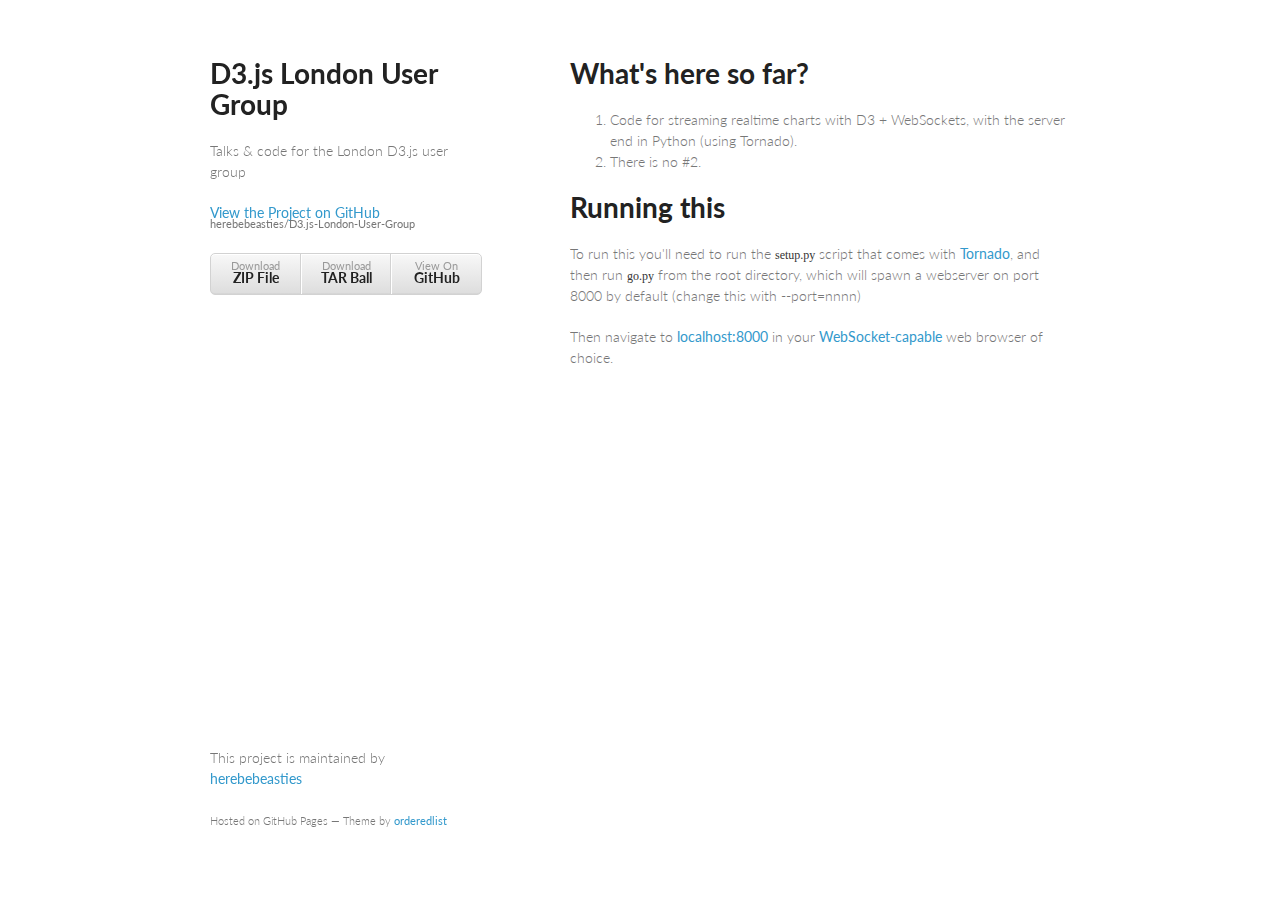
==== commit cd1b677c: "Create gh-pages branch via GitHub" ====
--- a/index.html
+++ b/index.html
@@ -4,40 +4,30 @@
     <meta charset="utf-8">
     <meta http-equiv="X-UA-Compatible" content="chrome=1">
     <title>D3.js London User Group by herebebeasties</title>
+
     <link rel="stylesheet" href="stylesheets/styles.css">
     <link rel="stylesheet" href="stylesheets/pygment_trac.css">
-    <script src="https://ajax.googleapis.com/ajax/libs/jquery/1.7.1/jquery.min.js"></script>
-    <script src="javascripts/respond.js"></script>
+    <meta name="viewport" content="width=device-width, initial-scale=1, user-scalable=no">
     <!--[if lt IE 9]>
-      <script src="//html5shiv.googlecode.com/svn/trunk/html5.js"></script>
+    <script src="//html5shiv.googlecode.com/svn/trunk/html5.js"></script>
     <![endif]-->
-    <!--[if lt IE 8]>
-    <link rel="stylesheet" href="stylesheets/ie.css">
-    <![endif]-->
-    <meta name="viewport" content="width=device-width, initial-scale=1, user-scalable=no">
-
   </head>
   <body>
-      <div id="header">
-        <nav>
-          <li class="fork"><a href="https://github.com/herebebeasties/D3.js-London-User-Group">View On GitHub</a></li>
-          <li class="downloads"><a href="https://github.com/herebebeasties/D3.js-London-User-Group/zipball/master">ZIP</a></li>
-          <li class="downloads"><a href="https://github.com/herebebeasties/D3.js-London-User-Group/tarball/master">TAR</a></li>
-          <li class="title">DOWNLOADS</li>
-        </nav>
-      </div><!-- end header -->
+    <div class="wrapper">
+      <header>
+        <h1>D3.js London User Group</h1>
+        <p>Talks &amp; code for the London D3.js user group</p>
 
-    <div class="wrapper">
+        <p class="view"><a href="https://github.com/herebebeasties/D3.js-London-User-Group">View the Project on GitHub <small>herebebeasties/D3.js-London-User-Group</small></a></p>
 
+
+        <ul>
+          <li><a href="https://github.com/herebebeasties/D3.js-London-User-Group/zipball/master">Download <strong>ZIP File</strong></a></li>
+          <li><a href="https://github.com/herebebeasties/D3.js-London-User-Group/tarball/master">Download <strong>TAR Ball</strong></a></li>
+          <li><a href="https://github.com/herebebeasties/D3.js-London-User-Group">View On <strong>GitHub</strong></a></li>
+        </ul>
+      </header>
       <section>
-        <div id="title">
-          <h1>D3.js London User Group</h1>
-          <p>Talks &amp; code for the London D3.js user group</p>
-          <hr>
-          <span class="credits left">Project maintained by <a href="https://github.com/herebebeasties">herebebeasties</a></span>
-          <span class="credits right">Hosted on GitHub Pages &mdash; Theme by <a href="http://twitter.com/#!/michigangraham">mattgraham</a></span>
-        </div>
-
         <h1>What's here so far?</h1>
 
 <ol>
@@ -52,9 +42,22 @@
 <p>Then navigate to <a href="http://localhost:8000">localhost:8000</a> in your <a href="http://caniuse.com/websockets">WebSocket-capable</a>
 web browser of choice.</p>
       </section>
+      <footer>
+        <p>This project is maintained by <a href="https://github.com/herebebeasties">herebebeasties</a></p>
+        <p><small>Hosted on GitHub Pages &mdash; Theme by <a href="https://github.com/orderedlist">orderedlist</a></small></p>
+      </footer>
+    </div>
+    <script src="javascripts/scale.fix.js"></script>
+              <script type="text/javascript">
+            var gaJsHost = (("https:" == document.location.protocol) ? "https://ssl." : "http://www.");
+            document.write(unescape("%3Cscript src='" + gaJsHost + "google-analytics.com/ga.js' type='text/javascript'%3E%3C/script%3E"));
+          </script>
+          <script type="text/javascript">
+            try {
+              var pageTracker = _gat._getTracker("UA-1123969-4");
+            pageTracker._trackPageview();
+            } catch(err) {}
+          </script>
 
-    </div>
-    <!--[if !IE]><script>fixScale(document);</script><![endif]-->
-    
   </body>
 </html>--- a/stylesheets/styles.css
+++ b/stylesheets/styles.css
@@ -1,851 +1,255 @@
-@font-face {
-  font-family: 'OpenSansLight';
-  src: url("../fonts/OpenSans-Light-webfont.eot");
-  src: url("../fonts/OpenSans-Light-webfont.eot?#iefix") format("embedded-opentype"), url("../fonts/OpenSans-Light-webfont.woff") format("woff"), url("../fonts/OpenSans-Light-webfont.ttf") format("truetype"), url("../fonts/OpenSans-Light-webfont.svg#OpenSansLight") format("svg");
-  font-weight: normal;
-  font-style: normal;
-}
-
-@font-face {
-  font-family: 'OpenSansLightItalic';
-  src: url("../fonts/OpenSans-LightItalic-webfont.eot");
-  src: url("../fonts/OpenSans-LightItalic-webfont.eot?#iefix") format("embedded-opentype"), url("../fonts/OpenSans-LightItalic-webfont.woff") format("woff"), url("../fonts/OpenSans-LightItalic-webfont.ttf") format("truetype"), url("../fonts/OpenSans-LightItalic-webfont.svg#OpenSansLightItalic") format("svg");
-  font-weight: normal;
-  font-style: normal;
-}
-
-@font-face {
-  font-family: 'OpenSansRegular';
-  src: url("../fonts/OpenSans-Regular-webfont.eot");
-  src: url("../fonts/OpenSans-Regular-webfont.eot?#iefix") format("embedded-opentype"), url("../fonts/OpenSans-Regular-webfont.woff") format("woff"), url("../fonts/OpenSans-Regular-webfont.ttf") format("truetype"), url("../fonts/OpenSans-Regular-webfont.svg#OpenSansRegular") format("svg");
-  font-weight: normal;
-  font-style: normal;
-  -webkit-font-smoothing: antialiased;
-}
-
-@font-face {
-  font-family: 'OpenSansItalic';
-  src: url("../fonts/OpenSans-Italic-webfont.eot");
-  src: url("../fonts/OpenSans-Italic-webfont.eot?#iefix") format("embedded-opentype"), url("../fonts/OpenSans-Italic-webfont.woff") format("woff"), url("../fonts/OpenSans-Italic-webfont.ttf") format("truetype"), url("../fonts/OpenSans-Italic-webfont.svg#OpenSansItalic") format("svg");
-  font-weight: normal;
-  font-style: normal;
-  -webkit-font-smoothing: antialiased;
-}
-
-@font-face {
-  font-family: 'OpenSansSemibold';
-  src: url("../fonts/OpenSans-Semibold-webfont.eot");
-  src: url("../fonts/OpenSans-Semibold-webfont.eot?#iefix") format("embedded-opentype"), url("../fonts/OpenSans-Semibold-webfont.woff") format("woff"), url("../fonts/OpenSans-Semibold-webfont.ttf") format("truetype"), url("../fonts/OpenSans-Semibold-webfont.svg#OpenSansSemibold") format("svg");
-  font-weight: normal;
-  font-style: normal;
-  -webkit-font-smoothing: antialiased;
-}
-
-@font-face {
-  font-family: 'OpenSansSemiboldItalic';
-  src: url("../fonts/OpenSans-SemiboldItalic-webfont.eot");
-  src: url("../fonts/OpenSans-SemiboldItalic-webfont.eot?#iefix") format("embedded-opentype"), url("../fonts/OpenSans-SemiboldItalic-webfont.woff") format("woff"), url("../fonts/OpenSans-SemiboldItalic-webfont.ttf") format("truetype"), url("../fonts/OpenSans-SemiboldItalic-webfont.svg#OpenSansSemiboldItalic") format("svg");
-  font-weight: normal;
-  font-style: normal;
-  -webkit-font-smoothing: antialiased;
-}
-
-@font-face {
-  font-family: 'OpenSansBold';
-  src: url("../fonts/OpenSans-Bold-webfont.eot");
-  src: url("../fonts/OpenSans-Bold-webfont.eot?#iefix") format("embedded-opentype"), url("../fonts/OpenSans-Bold-webfont.woff") format("woff"), url("../fonts/OpenSans-Bold-webfont.ttf") format("truetype"), url("../fonts/OpenSans-Bold-webfont.svg#OpenSansBold") format("svg");
-  font-weight: normal;
-  font-style: normal;
-  -webkit-font-smoothing: antialiased;
-}
-
-@font-face {
-  font-family: 'OpenSansBoldItalic';
-  src: url("../fonts/OpenSans-BoldItalic-webfont.eot");
-  src: url("../fonts/OpenSans-BoldItalic-webfont.eot?#iefix") format("embedded-opentype"), url("../fonts/OpenSans-BoldItalic-webfont.woff") format("woff"), url("../fonts/OpenSans-BoldItalic-webfont.ttf") format("truetype"), url("../fonts/OpenSans-BoldItalic-webfont.svg#OpenSansBoldItalic") format("svg");
-  font-weight: normal;
-  font-style: normal;
-  -webkit-font-smoothing: antialiased;
-}
-
-/* normalize.css 2012-02-07T12:37 UTC - http://github.com/necolas/normalize.css */
-/* =============================================================================
-   HTML5 display definitions
-   ========================================================================== */
-/*
- * Corrects block display not defined in IE6/7/8/9 & FF3
- */
-article,
-aside,
-details,
-figcaption,
-figure,
-footer,
-header,
-hgroup,
-nav,
-section,
-summary {
-  display: block;
-}
-
-/*
- * Corrects inline-block display not defined in IE6/7/8/9 & FF3
- */
-audio,
-canvas,
-video {
-  display: inline-block;
-  *display: inline;
-  *zoom: 1;
-}
-
-/*
- * Prevents modern browsers from displaying 'audio' without controls
- */
-audio:not([controls]) {
-  display: none;
-}
-
-/*
- * Addresses styling for 'hidden' attribute not present in IE7/8/9, FF3, S4
- * Known issue: no IE6 support
- */
-[hidden] {
-  display: none;
-}
-
-/* =============================================================================
-   Base
-   ========================================================================== */
-/*
- * 1. Corrects text resizing oddly in IE6/7 when body font-size is set using em units
- *    http://clagnut.com/blog/348/#c790
- * 2. Prevents iOS text size adjust after orientation change, without disabling user zoom
- *    www.456bereastreet.com/archive/201012/controlling_text_size_in_safari_for_ios_without_disabling_user_zoom/
- */
-html {
-  font-size: 100%;
-  /* 1 */
-  -webkit-text-size-adjust: 100%;
-  /* 2 */
-  -ms-text-size-adjust: 100%;
-  /* 2 */
-}
-
-/*
- * Addresses font-family inconsistency between 'textarea' and other form elements.
- */
-html,
-button,
-input,
-select,
-textarea {
-  font-family: sans-serif;
-}
-
-/*
- * Addresses margins handled incorrectly in IE6/7
- */
+@import url(https://fonts.googleapis.com/css?family=Lato:300italic,700italic,300,700);
+
 body {
-  margin: 0;
-}
-
-/* =============================================================================
-   Links
-   ========================================================================== */
-/*
- * Addresses outline displayed oddly in Chrome
- */
-a:focus {
-  outline: thin dotted;
-}
-
-/*
- * Improves readability when focused and also mouse hovered in all browsers
- * people.opera.com/patrickl/experiments/keyboard/test
- */
-a:hover,
-a:active {
-  outline: 0;
-}
-
-/* =============================================================================
-   Typography
-   ========================================================================== */
-/*
- * Addresses font sizes and margins set differently in IE6/7
- * Addresses font sizes within 'section' and 'article' in FF4+, Chrome, S5
- */
+  padding:50px;
+  font:14px/1.5 Lato, "Helvetica Neue", Helvetica, Arial, sans-serif;
+  color:#777;
+  font-weight:300;
+}
+
+h1, h2, h3, h4, h5, h6 {
+  color:#222;
+  margin:0 0 20px;
+}
+
+p, ul, ol, table, pre, dl {
+  margin:0 0 20px;
+}
+
+h1, h2, h3 {
+  line-height:1.1;
+}
+
 h1 {
-  font-size: 2em;
-  margin: 0.67em 0;
+  font-size:28px;
 }
 
 h2 {
-  font-size: 1.5em;
-  margin: 0.83em 0;
-}
-
-h3 {
-  font-size: 1.17em;
-  margin: 1em 0;
-}
-
-h4 {
-  font-size: 1em;
-  margin: 1.33em 0;
-}
-
-h5 {
-  font-size: 0.83em;
-  margin: 1.67em 0;
-}
-
-h6 {
-  font-size: 0.75em;
-  margin: 2.33em 0;
-}
-
-/*
- * Addresses styling not present in IE7/8/9, S5, Chrome
- */
-abbr[title] {
-  border-bottom: 1px dotted;
-}
-
-/*
- * Addresses style set to 'bolder' in FF3+, S4/5, Chrome
-*/
-b,
+  color:#393939;
+}
+
+h3, h4, h5, h6 {
+  color:#494949;
+}
+
+a {
+  color:#39c;
+  font-weight:400;
+  text-decoration:none;
+}
+
+a small {
+  font-size:11px;
+  color:#777;
+  margin-top:-0.6em;
+  display:block;
+}
+
+.wrapper {
+  width:860px;
+  margin:0 auto;
+}
+
+blockquote {
+  border-left:1px solid #e5e5e5;
+  margin:0;
+  padding:0 0 0 20px;
+  font-style:italic;
+}
+
+code, pre {
+  font-family:Monaco, Bitstream Vera Sans Mono, Lucida Console, Terminal;
+  color:#333;
+  font-size:12px;
+}
+
+pre {
+  padding:8px 15px;
+  background: #f8f8f8;  
+  border-radius:5px;
+  border:1px solid #e5e5e5;
+  overflow-x: auto;
+}
+
+table {
+  width:100%;
+  border-collapse:collapse;
+}
+
+th, td {
+  text-align:left;
+  padding:5px 10px;
+  border-bottom:1px solid #e5e5e5;
+}
+
+dt {
+  color:#444;
+  font-weight:700;
+}
+
+th {
+  color:#444;
+}
+
+img {
+  max-width:100%;
+}
+
+header {
+  width:270px;
+  float:left;
+  position:fixed;
+}
+
+header ul {
+  list-style:none;
+  height:40px;
+  
+  padding:0;
+  
+  background: #eee;
+  background: -moz-linear-gradient(top, #f8f8f8 0%, #dddddd 100%);
+  background: -webkit-gradient(linear, left top, left bottom, color-stop(0%,#f8f8f8), color-stop(100%,#dddddd));
+  background: -webkit-linear-gradient(top, #f8f8f8 0%,#dddddd 100%);
+  background: -o-linear-gradient(top, #f8f8f8 0%,#dddddd 100%);
+  background: -ms-linear-gradient(top, #f8f8f8 0%,#dddddd 100%);
+  background: linear-gradient(top, #f8f8f8 0%,#dddddd 100%);
+  
+  border-radius:5px;
+  border:1px solid #d2d2d2;
+  box-shadow:inset #fff 0 1px 0, inset rgba(0,0,0,0.03) 0 -1px 0;
+  width:270px;
+}
+
+header li {
+  width:89px;
+  float:left;
+  border-right:1px solid #d2d2d2;
+  height:40px;
+}
+
+header ul a {
+  line-height:1;
+  font-size:11px;
+  color:#999;
+  display:block;
+  text-align:center;
+  padding-top:6px;
+  height:40px;
+}
+
 strong {
-  font-weight: bold;
-}
-
-blockquote {
-  margin: 1em 40px;
-}
-
-/*
- * Addresses styling not present in S5, Chrome
- */
-dfn {
-  font-style: italic;
-}
-
-/*
- * Addresses styling not present in IE6/7/8/9
- */
-mark {
-  background: #ff0;
-  color: #000;
-}
-
-/*
- * Addresses margins set differently in IE6/7
- */
-p,
-pre {
-  margin: 1em 0;
-}
-
-/*
- * Corrects font family set oddly in IE6, S4/5, Chrome
- * en.wikipedia.org/wiki/User:Davidgothberg/Test59
- */
-pre,
-code,
-kbd,
-samp {
-  font-family: monospace, serif;
-  _font-family: 'courier new', monospace;
-  font-size: 1em;
-}
-
-/*
- * 1. Addresses CSS quotes not supported in IE6/7
- * 2. Addresses quote property not supported in S4
- */
-/* 1 */
-q {
-  quotes: none;
-}
-
-/* 2 */
-q:before,
-q:after {
-  content: '';
-  content: none;
+  color:#222;
+  font-weight:700;
+}
+
+header ul li + li {
+  width:88px;
+  border-left:1px solid #fff;
+}
+
+header ul li + li + li {
+  border-right:none;
+  width:89px;
+}
+
+header ul a strong {
+  font-size:14px;
+  display:block;
+  color:#222;
+}
+
+section {
+  width:500px;
+  float:right;
+  padding-bottom:50px;
 }
 
 small {
-  font-size: 75%;
-}
-
-/*
- * Prevents sub and sup affecting line-height in all browsers
- * gist.github.com/413930
- */
-sub,
-sup {
-  font-size: 75%;
-  line-height: 0;
-  position: relative;
-  vertical-align: baseline;
-}
-
-sup {
-  top: -0.5em;
-}
-
-sub {
-  bottom: -0.25em;
-}
-
-/* =============================================================================
-   Lists
-   ========================================================================== */
-/*
- * Addresses margins set differently in IE6/7
- */
-dl,
-menu,
-ol,
-ul {
-  margin: 1em 0;
-}
-
-dd {
-  margin: 0 0 0 40px;
-}
-
-/*
- * Addresses paddings set differently in IE6/7
- */
-menu,
-ol,
-ul {
-  padding: 0 0 0 40px;
-}
-
-/*
- * Corrects list images handled incorrectly in IE7
- */
-nav ul,
-nav ol {
-  list-style: none;
-  list-style-image: none;
-}
-
-/* =============================================================================
-   Embedded content
-   ========================================================================== */
-/*
- * 1. Removes border when inside 'a' element in IE6/7/8/9, FF3
- * 2. Improves image quality when scaled in IE7
- *    code.flickr.com/blog/2008/11/12/on-ui-quality-the-little-things-client-side-image-resizing/
- */
-img {
-  border: 0;
-  /* 1 */
-  -ms-interpolation-mode: bicubic;
-  /* 2 */
-}
-
-/*
- * Corrects overflow displayed oddly in IE9
- */
-svg:not(:root) {
-  overflow: hidden;
-}
-
-/* =============================================================================
-   Figures
-   ========================================================================== */
-/*
- * Addresses margin not present in IE6/7/8/9, S5, O11
- */
-figure {
-  margin: 0;
-}
-
-/* =============================================================================
-   Forms
-   ========================================================================== */
-/*
- * Corrects margin displayed oddly in IE6/7
- */
-form {
-  margin: 0;
-}
-
-/*
- * Define consistent border, margin, and padding
- */
-fieldset {
-  border: 1px solid #c0c0c0;
-  margin: 0 2px;
-  padding: 0.35em 0.625em 0.75em;
-}
-
-/*
- * 1. Corrects color not being inherited in IE6/7/8/9
- * 2. Corrects text not wrapping in FF3 
- * 3. Corrects alignment displayed oddly in IE6/7
- */
-legend {
-  border: 0;
-  /* 1 */
-  padding: 0;
-  white-space: normal;
-  /* 2 */
-  *margin-left: -7px;
-  /* 3 */
-}
-
-/*
- * 1. Corrects font size not being inherited in all browsers
- * 2. Addresses margins set differently in IE6/7, FF3+, S5, Chrome
- * 3. Improves appearance and consistency in all browsers
- */
-button,
-input,
-select,
-textarea {
-  font-size: 100%;
-  /* 1 */
-  margin: 0;
-  /* 2 */
-  vertical-align: baseline;
-  /* 3 */
-  *vertical-align: middle;
-  /* 3 */
-}
-
-/*
- * Addresses FF3/4 setting line-height on 'input' using !important in the UA stylesheet
- */
-button,
-input {
-  line-height: normal;
-  /* 1 */
-}
-
-/*
- * 1. Improves usability and consistency of cursor style between image-type 'input' and others
- * 2. Corrects inability to style clickable 'input' types in iOS
- * 3. Removes inner spacing in IE7 without affecting normal text inputs
- *    Known issue: inner spacing remains in IE6
- */
-button,
-input[type="button"],
-input[type="reset"],
-input[type="submit"] {
-  cursor: pointer;
-  /* 1 */
-  -webkit-appearance: button;
-  /* 2 */
-  *overflow: visible;
-  /* 3 */
-}
-
-/*
- * Re-set default cursor for disabled elements
- */
-button[disabled],
-input[disabled] {
-  cursor: default;
-}
-
-/*
- * 1. Addresses box sizing set to content-box in IE8/9
- * 2. Removes excess padding in IE8/9
- * 3. Removes excess padding in IE7
-      Known issue: excess padding remains in IE6
- */
-input[type="checkbox"],
-input[type="radio"] {
-  box-sizing: border-box;
-  /* 1 */
-  padding: 0;
-  /* 2 */
-  *height: 13px;
-  /* 3 */
-  *width: 13px;
-  /* 3 */
-}
-
-/*
- * 1. Addresses appearance set to searchfield in S5, Chrome
- * 2. Addresses box-sizing set to border-box in S5, Chrome (include -moz to future-proof)
- */
-input[type="search"] {
-  -webkit-appearance: textfield;
-  /* 1 */
-  -moz-box-sizing: content-box;
-  -webkit-box-sizing: content-box;
-  /* 2 */
-  box-sizing: content-box;
-}
-
-/*
- * Removes inner padding and search cancel button in S5, Chrome on OS X
- */
-input[type="search"]::-webkit-search-decoration,
-input[type="search"]::-webkit-search-cancel-button {
-  -webkit-appearance: none;
-}
-
-/*
- * Removes inner padding and border in FF3+
- * www.sitepen.com/blog/2008/05/14/the-devils-in-the-details-fixing-dojos-toolbar-buttons/
- */
-button::-moz-focus-inner,
-input::-moz-focus-inner {
-  border: 0;
-  padding: 0;
-}
-
-/*
- * 1. Removes default vertical scrollbar in IE6/7/8/9
- * 2. Improves readability and alignment in all browsers
- */
-textarea {
-  overflow: auto;
-  /* 1 */
-  vertical-align: top;
-  /* 2 */
-}
-
-/* =============================================================================
-   Tables
-   ========================================================================== */
-/*
- * Remove most spacing between table cells
- */
-table {
-  border-collapse: collapse;
-  border-spacing: 0;
-}
-
-body {
-  padding: 0px 0 20px 0px;
-  margin: 0px;
-  font: 14px/1.5 "OpenSansRegular", "Helvetica Neue", Helvetica, Arial, sans-serif;
-  color: #f0e7d5;
-  font-weight: normal;
-  background: #252525;
-  background-attachment: fixed !important;
-  background: -webkit-gradient(linear, 50% 0%, 50% 100%, color-stop(0%, #2a2a29), color-stop(100%, #1c1c1c));
-  background: -webkit-linear-gradient(#2a2a29, #1c1c1c);
-  background: -moz-linear-gradient(#2a2a29, #1c1c1c);
-  background: -o-linear-gradient(#2a2a29, #1c1c1c);
-  background: -ms-linear-gradient(#2a2a29, #1c1c1c);
-  background: linear-gradient(#2a2a29, #1c1c1c);
-}
-
-h1, h2, h3, h4, h5, h6 {
-  color: #e8e8e8;
-  margin: 0 0 10px;
-  font-family: 'OpenSansRegular', "Helvetica Neue", Helvetica, Arial, sans-serif;
-  font-weight: normal;
-}
-
-p, ul, ol, table, pre, dl {
-  margin: 0 0 20px;
-}
-
-h1, h2, h3 {
-  line-height: 1.1;
-}
-
-h1 {
-  font-size: 28px;
-}
-
-h2 {
-  font-size: 24px;
-}
-
-h4, h5, h6 {
-  color: #e8e8e8;
-}
-
-h3 {
-  font-size: 18px;
-  line-height: 24px;
-  font-family: 'OpenSansRegular', "Helvetica Neue", Helvetica, Arial, sans-serif !important;
-  font-weight: normal;
-  color: #b6b6b6;
-}
-
-a {
-  color: #ffcc00;
-  font-weight: 400;
-  text-decoration: none;
-}
-a:hover {
-  color: #ffeb9b;
-}
-
-a small {
-  font-size: 11px;
-  color: #666;
-  margin-top: -0.6em;
-  display: block;
-}
-
-ul {
-  list-style-image: url("../images/bullet.png");
-}
-
-strong {
-  font-family: 'OpenSansBold', "Helvetica Neue", Helvetica, Arial, sans-serif !important;
-  font-weight: normal;
-}
-
-.wrapper {
-  max-width: 650px;
-  margin: 0 auto;
-  position: relative;
-  padding: 0 20px;
-}
-
-section img {
-  max-width: 100%;
-}
-
-blockquote {
-  border-left: 3px solid #ffcc00;
-  margin: 0;
-  padding: 0 0 0 20px;
-  font-style: italic;
-}
-
-code {
-  font-family: "Lucida Sans", Monaco, Bitstream Vera Sans Mono, Lucida Console, Terminal;
-  color: #efefef;
-  font-size: 13px;
-  margin: 0 4px;
-  padding: 4px 6px;
-  -moz-border-radius: 2px;
-  -webkit-border-radius: 2px;
-  -o-border-radius: 2px;
-  -ms-border-radius: 2px;
-  -khtml-border-radius: 2px;
-  border-radius: 2px;
-}
-
-pre {
-  padding: 8px 15px;
-  background: #191919;
-  -moz-border-radius: 2px;
-  -webkit-border-radius: 2px;
-  -o-border-radius: 2px;
-  -ms-border-radius: 2px;
-  -khtml-border-radius: 2px;
-  border-radius: 2px;
-  border: 1px solid #121212;
-  -moz-box-shadow: inset 0 1px 3px rgba(0, 0, 0, 0.3);
-  -webkit-box-shadow: inset 0 1px 3px rgba(0, 0, 0, 0.3);
-  -o-box-shadow: inset 0 1px 3px rgba(0, 0, 0, 0.3);
-  box-shadow: inset 0 1px 3px rgba(0, 0, 0, 0.3);
-  overflow: auto;
-  overflow-y: hidden;
-}
-pre code {
-  color: #efefef;
-  text-shadow: 0px 1px 0px #000;
-  margin: 0;
-  padding: 0;
-}
-
-table {
-  width: 100%;
-  border-collapse: collapse;
-}
-
-th {
-  text-align: left;
-  padding: 5px 10px;
-  border-bottom: 1px solid #434343;
-  color: #b6b6b6;
-  font-family: 'OpenSansSemibold', "Helvetica Neue", Helvetica, Arial, sans-serif !important;
-  font-weight: normal;
-}
-
-td {
-  text-align: left;
-  padding: 5px 10px;
-  border-bottom: 1px solid #434343;
+  font-size:11px;
 }
 
 hr {
-  border: 0;
-  outline: none;
-  height: 3px;
-  background: transparent url("../images/hr.gif") center center repeat-x;
-  margin: 0 0 20px;
-}
-
-dt {
-  color: #F0E7D5;
-  font-family: 'OpenSansSemibold', "Helvetica Neue", Helvetica, Arial, sans-serif !important;
-  font-weight: normal;
-}
-
-#header {
-  z-index: 100;
-  left: 0;
-  top: 0px;
-  height: 60px;
-  width: 100%;
-  position: fixed;
-  background: url(../images/nav-bg.gif) #353535;
-  border-bottom: 4px solid #434343;
-  -moz-box-shadow: 0px 1px 3px rgba(0, 0, 0, 0.25);
-  -webkit-box-shadow: 0px 1px 3px rgba(0, 0, 0, 0.25);
-  -o-box-shadow: 0px 1px 3px rgba(0, 0, 0, 0.25);
-  box-shadow: 0px 1px 3px rgba(0, 0, 0, 0.25);
-}
-#header nav {
-  max-width: 650px;
-  margin: 0 auto;
-  padding: 0 10px;
-  background: blue;
-  margin: 6px auto;
-}
-#header nav li {
-  font-family: 'OpenSansLight', "Helvetica Neue", Helvetica, Arial, sans-serif;
-  font-weight: normal;
-  list-style: none;
-  display: inline;
-  color: white;
-  line-height: 50px;
-  text-shadow: 0px 1px 0px rgba(0, 0, 0, 0.2);
-  font-size: 14px;
-}
-#header nav li a {
-  color: white;
-  border: 1px solid #5d910b;
-  background: -webkit-gradient(linear, 50% 0%, 50% 100%, color-stop(0%, #93bd20), color-stop(100%, #659e10));
-  background: -webkit-linear-gradient(#93bd20, #659e10);
-  background: -moz-linear-gradient(#93bd20, #659e10);
-  background: -o-linear-gradient(#93bd20, #659e10);
-  background: -ms-linear-gradient(#93bd20, #659e10);
-  background: linear-gradient(#93bd20, #659e10);
-  -moz-border-radius: 2px;
-  -webkit-border-radius: 2px;
-  -o-border-radius: 2px;
-  -ms-border-radius: 2px;
-  -khtml-border-radius: 2px;
-  border-radius: 2px;
-  -moz-box-shadow: inset 0px 1px 0px rgba(255, 255, 255, 0.3), 0px 3px 7px rgba(0, 0, 0, 0.7);
-  -webkit-box-shadow: inset 0px 1px 0px rgba(255, 255, 255, 0.3), 0px 3px 7px rgba(0, 0, 0, 0.7);
-  -o-box-shadow: inset 0px 1px 0px rgba(255, 255, 255, 0.3), 0px 3px 7px rgba(0, 0, 0, 0.7);
-  box-shadow: inset 0px 1px 0px rgba(255, 255, 255, 0.3), 0px 3px 7px rgba(0, 0, 0, 0.7);
-  background-color: #93bd20;
-  padding: 10px 12px;
-  margin-top: 6px;
-  line-height: 14px;
-  font-size: 14px;
-  display: inline-block;
-  text-align: center;
-}
-#header nav li a:hover {
-  background: -webkit-gradient(linear, 50% 0%, 50% 100%, color-stop(0%, #749619), color-stop(100%, #527f0e));
-  background: -webkit-linear-gradient(#749619, #527f0e);
-  background: -moz-linear-gradient(#749619, #527f0e);
-  background: -o-linear-gradient(#749619, #527f0e);
-  background: -ms-linear-gradient(#749619, #527f0e);
-  background: linear-gradient(#749619, #527f0e);
-  background-color: #659e10;
-  border: 1px solid #527f0e;
-  -moz-box-shadow: inset 0px 1px 1px rgba(0, 0, 0, 0.2), 0px 1px 0px rgba(0, 0, 0, 0);
-  -webkit-box-shadow: inset 0px 1px 1px rgba(0, 0, 0, 0.2), 0px 1px 0px rgba(0, 0, 0, 0);
-  -o-box-shadow: inset 0px 1px 1px rgba(0, 0, 0, 0.2), 0px 1px 0px rgba(0, 0, 0, 0);
-  box-shadow: inset 0px 1px 1px rgba(0, 0, 0, 0.2), 0px 1px 0px rgba(0, 0, 0, 0);
-}
-#header nav li.fork {
-  float: left;
-  margin-left: 0px;
-}
-#header nav li.downloads {
-  float: right;
-  margin-left: 6px;
-}
-#header nav li.title {
-  float: right;
-  margin-right: 10px;
-  font-size: 11px;
-}
-
-section {
-  max-width: 650px;
-  padding: 30px 0px 50px 0px;
-  margin: 20px 0;
-  margin-top: 70px;
-}
-section #title {
-  border: 0;
-  outline: none;
-  margin: 0 0 50px 0;
-  padding: 0 0 5px 0;
-}
-section #title h1 {
-  font-family: 'OpenSansLight', "Helvetica Neue", Helvetica, Arial, sans-serif;
-  font-weight: normal;
-  font-size: 40px;
-  text-align: center;
-  line-height: 36px;
-}
-section #title p {
-  color: #d7cfbe;
-  font-family: 'OpenSansLight', "Helvetica Neue", Helvetica, Arial, sans-serif;
-  font-weight: normal;
-  font-size: 18px;
-  text-align: center;
-}
-section #title .credits {
-  font-size: 11px;
-  font-family: 'OpenSansRegular', "Helvetica Neue", Helvetica, Arial, sans-serif;
-  font-weight: normal;
-  color: #696969;
-  margin-top: -10px;
-}
-section #title .credits.left {
-  float: left;
-}
-section #title .credits.right {
-  float: right;
+  border:0;
+  background:#e5e5e5;
+  height:1px;
+  margin:0 0 20px;
+}
+
+footer {
+  width:270px;
+  float:left;
+  position:fixed;
+  bottom:50px;
+}
+
+@media print, screen and (max-width: 960px) {
+  
+  div.wrapper {
+    width:auto;
+    margin:0;
+  }
+  
+  header, section, footer {
+    float:none;
+    position:static;
+    width:auto;
+  }
+  
+  header {
+    padding-right:320px;
+  }
+  
+  section {
+    border:1px solid #e5e5e5;
+    border-width:1px 0;
+    padding:20px 0;
+    margin:0 0 20px;
+  }
+  
+  header a small {
+    display:inline;
+  }
+  
+  header ul {
+    position:absolute;
+    right:50px;
+    top:52px;
+  }
 }
 
 @media print, screen and (max-width: 720px) {
-  #title .credits {
-    display: block;
-    width: 100%;
-    line-height: 30px;
-    text-align: center;
-  }
-  #title .credits .left {
-    float: none;
-    display: block;
-  }
-  #title .credits .right {
-    float: none;
-    display: block;
-  }
-}
+  body {
+    word-wrap:break-word;
+  }
+  
+  header {
+    padding:0;
+  }
+  
+  header ul, header p.view {
+    position:static;
+  }
+  
+  pre, code {
+    word-wrap:normal;
+  }
+}
+
 @media print, screen and (max-width: 480px) {
-  #header {
-    margin-top: -20px;
-  }
-
-  section {
-    margin-top: 40px;
-  }
-
-  nav {
-    display: none;
-  }
-}
+  body {
+    padding:15px;
+  }
+  
+  header ul {
+    display:none;
+  }
+}
+
+@media print {
+  body {
+    padding:0.4in;
+    font-size:12pt;
+    color:#444;
+  }
+}
--- a/stylesheets/pygment_trac.css
+++ b/stylesheets/pygment_trac.css
@@ -1,70 +1,69 @@
-.highlight .hll { background-color: #404040 }
-.highlight  { color: #d0d0d0 }
-.highlight .c { color: #999999; font-style: italic } /* Comment */
+.highlight  { background: #ffffff; }
+.highlight .c { color: #999988; font-style: italic } /* Comment */
 .highlight .err { color: #a61717; background-color: #e3d2d2 } /* Error */
-.highlight .g { color: #d0d0d0 } /* Generic */
-.highlight .k { color: #6ab825; font-weight: normal } /* Keyword */
-.highlight .l { color: #d0d0d0 } /* Literal */
-.highlight .n { color: #d0d0d0 } /* Name */
-.highlight .o { color: #d0d0d0 } /* Operator */
-.highlight .x { color: #d0d0d0 } /* Other */
-.highlight .p { color: #d0d0d0 } /* Punctuation */
-.highlight .cm { color: #999999; font-style: italic } /* Comment.Multiline */
-.highlight .cp { color: #cd2828; font-weight: normal } /* Comment.Preproc */
-.highlight .c1 { color: #999999; font-style: italic } /* Comment.Single */
-.highlight .cs { color: #e50808; font-weight: normal; background-color: #520000 } /* Comment.Special */
-.highlight .gd { color: #d22323 } /* Generic.Deleted */
-.highlight .ge { color: #d0d0d0; font-style: italic } /* Generic.Emph */
-.highlight .gr { color: #d22323 } /* Generic.Error */
-.highlight .gh { color: #ffffff; font-weight: normal } /* Generic.Heading */
-.highlight .gi { color: #589819 } /* Generic.Inserted */
-.highlight .go { color: #cccccc } /* Generic.Output */
-.highlight .gp { color: #aaaaaa } /* Generic.Prompt */
-.highlight .gs { color: #d0d0d0; font-weight: normal } /* Generic.Strong */
-.highlight .gu { color: #ffffff; text-decoration: underline } /* Generic.Subheading */
-.highlight .gt { color: #d22323 } /* Generic.Traceback */
-.highlight .kc { color: #6ab825; font-weight: normal } /* Keyword.Constant */
-.highlight .kd { color: #6ab825; font-weight: normal } /* Keyword.Declaration */
-.highlight .kn { color: #6ab825; font-weight: normal } /* Keyword.Namespace */
-.highlight .kp { color: #6ab825 } /* Keyword.Pseudo */
-.highlight .kr { color: #6ab825; font-weight: normal } /* Keyword.Reserved */
-.highlight .kt { color: #6ab825; font-weight: normal } /* Keyword.Type */
-.highlight .ld { color: #d0d0d0 } /* Literal.Date */
-.highlight .m { color: #3677a9 } /* Literal.Number */
-.highlight .s { color: #9dd5f1 } /* Literal.String */
-.highlight .na { color: #bbbbbb } /* Name.Attribute */
-.highlight .nb { color: #24909d } /* Name.Builtin */
-.highlight .nc { color: #447fcf; text-decoration: underline } /* Name.Class */
-.highlight .no { color: #40ffff } /* Name.Constant */
-.highlight .nd { color: #ffa500 } /* Name.Decorator */
-.highlight .ni { color: #d0d0d0 } /* Name.Entity */
-.highlight .ne { color: #bbbbbb } /* Name.Exception */
-.highlight .nf { color: #447fcf } /* Name.Function */
-.highlight .nl { color: #d0d0d0 } /* Name.Label */
-.highlight .nn { color: #447fcf; text-decoration: underline } /* Name.Namespace */
-.highlight .nx { color: #d0d0d0 } /* Name.Other */
-.highlight .py { color: #d0d0d0 } /* Name.Property */
-.highlight .nt { color: #6ab825;} /* Name.Tag */
-.highlight .nv { color: #40ffff } /* Name.Variable */
-.highlight .ow { color: #6ab825; font-weight: normal } /* Operator.Word */
-.highlight .w { color: #666666 } /* Text.Whitespace */
-.highlight .mf { color: #3677a9 } /* Literal.Number.Float */
-.highlight .mh { color: #3677a9 } /* Literal.Number.Hex */
-.highlight .mi { color: #3677a9 } /* Literal.Number.Integer */
-.highlight .mo { color: #3677a9 } /* Literal.Number.Oct */
-.highlight .sb { color: #9dd5f1 } /* Literal.String.Backtick */
-.highlight .sc { color: #9dd5f1 } /* Literal.String.Char */
-.highlight .sd { color: #9dd5f1 } /* Literal.String.Doc */
-.highlight .s2 { color: #9dd5f1 } /* Literal.String.Double */
-.highlight .se { color: #9dd5f1 } /* Literal.String.Escape */
-.highlight .sh { color: #9dd5f1 } /* Literal.String.Heredoc */
-.highlight .si { color: #9dd5f1 } /* Literal.String.Interpol */
-.highlight .sx { color: #ffa500 } /* Literal.String.Other */
-.highlight .sr { color: #9dd5f1 } /* Literal.String.Regex */
-.highlight .s1 { color: #9dd5f1 } /* Literal.String.Single */
-.highlight .ss { color: #9dd5f1 } /* Literal.String.Symbol */
-.highlight .bp { color: #24909d } /* Name.Builtin.Pseudo */
-.highlight .vc { color: #40ffff } /* Name.Variable.Class */
-.highlight .vg { color: #40ffff } /* Name.Variable.Global */
-.highlight .vi { color: #40ffff } /* Name.Variable.Instance */
-.highlight .il { color: #3677a9 } /* Literal.Number.Integer.Long */+.highlight .k { font-weight: bold } /* Keyword */
+.highlight .o { font-weight: bold } /* Operator */
+.highlight .cm { color: #999988; font-style: italic } /* Comment.Multiline */
+.highlight .cp { color: #999999; font-weight: bold } /* Comment.Preproc */
+.highlight .c1 { color: #999988; font-style: italic } /* Comment.Single */
+.highlight .cs { color: #999999; font-weight: bold; font-style: italic } /* Comment.Special */
+.highlight .gd { color: #000000; background-color: #ffdddd } /* Generic.Deleted */
+.highlight .gd .x { color: #000000; background-color: #ffaaaa } /* Generic.Deleted.Specific */
+.highlight .ge { font-style: italic } /* Generic.Emph */
+.highlight .gr { color: #aa0000 } /* Generic.Error */
+.highlight .gh { color: #999999 } /* Generic.Heading */
+.highlight .gi { color: #000000; background-color: #ddffdd } /* Generic.Inserted */
+.highlight .gi .x { color: #000000; background-color: #aaffaa } /* Generic.Inserted.Specific */
+.highlight .go { color: #888888 } /* Generic.Output */
+.highlight .gp { color: #555555 } /* Generic.Prompt */
+.highlight .gs { font-weight: bold } /* Generic.Strong */
+.highlight .gu { color: #800080; font-weight: bold; } /* Generic.Subheading */
+.highlight .gt { color: #aa0000 } /* Generic.Traceback */
+.highlight .kc { font-weight: bold } /* Keyword.Constant */
+.highlight .kd { font-weight: bold } /* Keyword.Declaration */
+.highlight .kn { font-weight: bold } /* Keyword.Namespace */
+.highlight .kp { font-weight: bold } /* Keyword.Pseudo */
+.highlight .kr { font-weight: bold } /* Keyword.Reserved */
+.highlight .kt { color: #445588; font-weight: bold } /* Keyword.Type */
+.highlight .m { color: #009999 } /* Literal.Number */
+.highlight .s { color: #d14 } /* Literal.String */
+.highlight .na { color: #008080 } /* Name.Attribute */
+.highlight .nb { color: #0086B3 } /* Name.Builtin */
+.highlight .nc { color: #445588; font-weight: bold } /* Name.Class */
+.highlight .no { color: #008080 } /* Name.Constant */
+.highlight .ni { color: #800080 } /* Name.Entity */
+.highlight .ne { color: #990000; font-weight: bold } /* Name.Exception */
+.highlight .nf { color: #990000; font-weight: bold } /* Name.Function */
+.highlight .nn { color: #555555 } /* Name.Namespace */
+.highlight .nt { color: #000080 } /* Name.Tag */
+.highlight .nv { color: #008080 } /* Name.Variable */
+.highlight .ow { font-weight: bold } /* Operator.Word */
+.highlight .w { color: #bbbbbb } /* Text.Whitespace */
+.highlight .mf { color: #009999 } /* Literal.Number.Float */
+.highlight .mh { color: #009999 } /* Literal.Number.Hex */
+.highlight .mi { color: #009999 } /* Literal.Number.Integer */
+.highlight .mo { color: #009999 } /* Literal.Number.Oct */
+.highlight .sb { color: #d14 } /* Literal.String.Backtick */
+.highlight .sc { color: #d14 } /* Literal.String.Char */
+.highlight .sd { color: #d14 } /* Literal.String.Doc */
+.highlight .s2 { color: #d14 } /* Literal.String.Double */
+.highlight .se { color: #d14 } /* Literal.String.Escape */
+.highlight .sh { color: #d14 } /* Literal.String.Heredoc */
+.highlight .si { color: #d14 } /* Literal.String.Interpol */
+.highlight .sx { color: #d14 } /* Literal.String.Other */
+.highlight .sr { color: #009926 } /* Literal.String.Regex */
+.highlight .s1 { color: #d14 } /* Literal.String.Single */
+.highlight .ss { color: #990073 } /* Literal.String.Symbol */
+.highlight .bp { color: #999999 } /* Name.Builtin.Pseudo */
+.highlight .vc { color: #008080 } /* Name.Variable.Class */
+.highlight .vg { color: #008080 } /* Name.Variable.Global */
+.highlight .vi { color: #008080 } /* Name.Variable.Instance */
+.highlight .il { color: #009999 } /* Literal.Number.Integer.Long */
+
+.type-csharp .highlight .k { color: #0000FF }
+.type-csharp .highlight .kt { color: #0000FF }
+.type-csharp .highlight .nf { color: #000000; font-weight: normal }
+.type-csharp .highlight .nc { color: #2B91AF }
+.type-csharp .highlight .nn { color: #000000 }
+.type-csharp .highlight .s { color: #A31515 }
+.type-csharp .highlight .sc { color: #A31515 }
